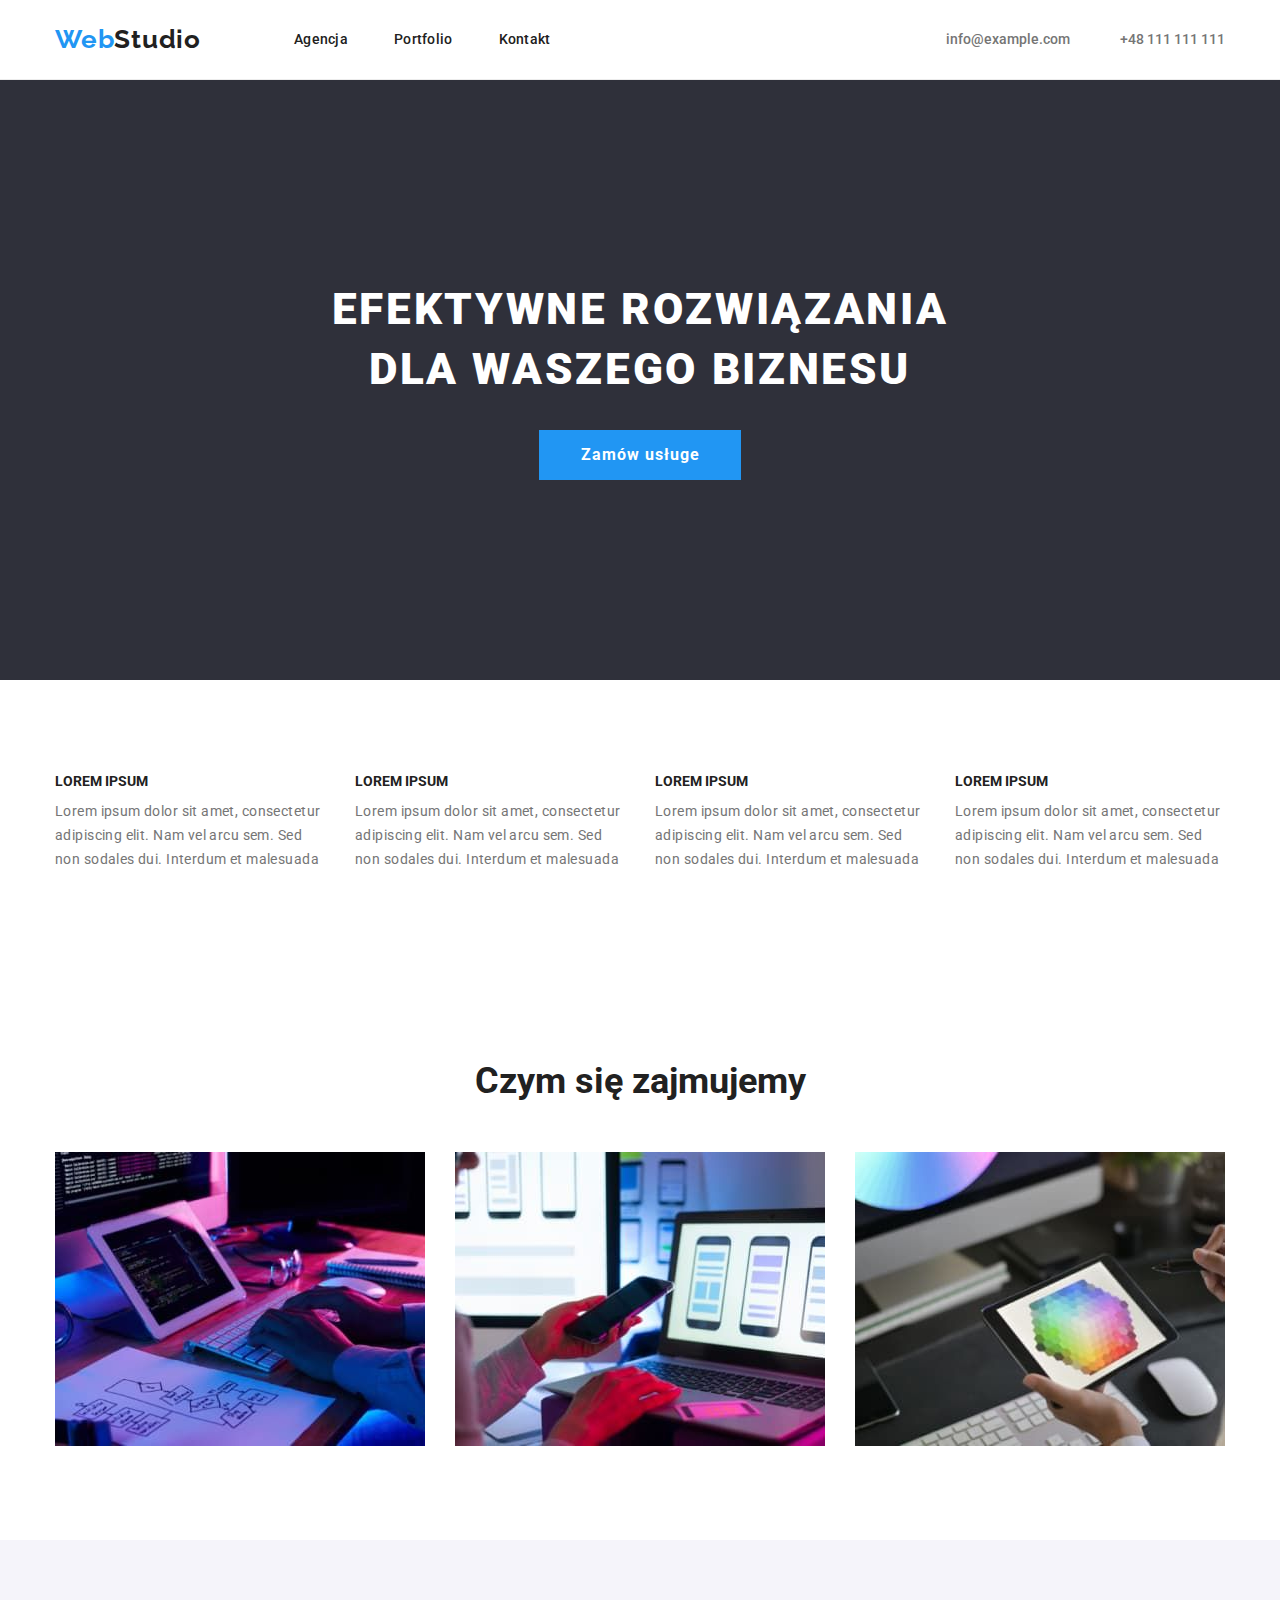
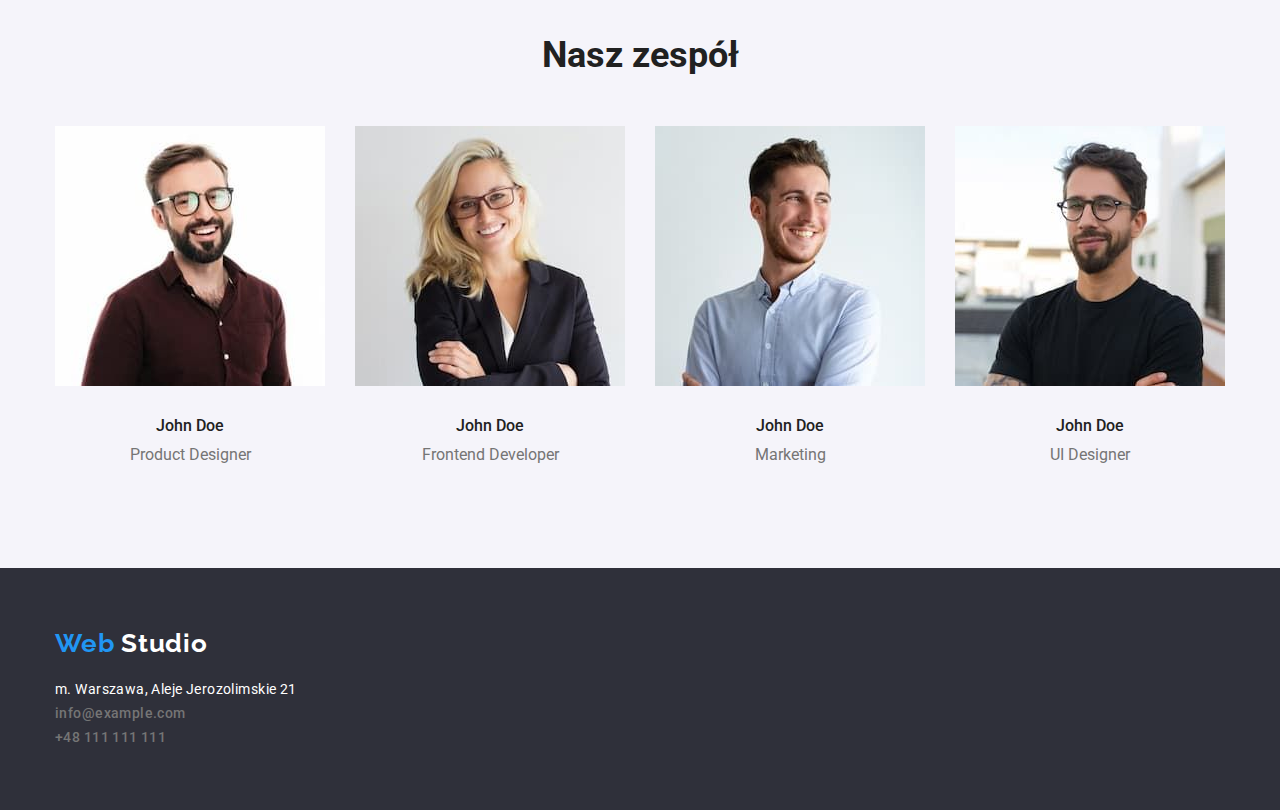
==== index.html @ 1663e6a1 "Base of homework #4" ====
<!DOCTYPE html>
<html lang="pl">
  <head>
    <meta charset="UTF-8" />
    <meta http-equiv="X-UA-Compatible" content="IE=edge" />
    <meta name="viewport" content="width=device-width, initial-scale=1.0" />
    <title>Studio</title>
    <link rel="preconnect" href="https://fonts.googleapis.com" />
    <link rel="preconnect" href="https://fonts.gstatic.com" crossorigin />
    <link
      href="https://fonts.googleapis.com/css2?family=Raleway:wght@700&family=Roboto:wght@400;500;700;900&display=swap"
      rel="stylesheet"
    />
    <link
      rel="stylesheet"
      href="https://cdnjs.cloudflare.com/ajax/libs/modern-normalize/1.1.0/modern-normalize.min.css"
    />
    <link rel="stylesheet" href="./css/styles.css" />
  </head>
  <body>
    <header>
      <div class="container">
      <div class="menu-nav">
        <nav>
        <a href="./index.html" class="logo"
          >Web<span class="logo-1">Studio</span></a
        >
          <div>
            <ul class="header-link hl1">
              <li>
                <a href="./index.html" class="menu-nav-link">Agencja</a>
              </li>
              <li>
                <a href="./portfolio.html" class="menu-nav-link">Portfolio</a>
              </li>
              <li><a href="/" class="menu-nav-link">Kontakt</a></li>
            </ul>
          </div>
        </nav>
        <ul class="header-link hl2">
          <li>
            <a href="info@example.com" class="link">info@example.com</a>
          </li>
          <li>
            <a href="tel:+48111111111" class="link">+48 111 111 111</a>
          </li>
        </ul>
      </div>
    </header>
    <section class="section-1 section">
      <div class="container">
        <div class="h1-button">
          <h1 class="h1">EFEKTYWNE ROZWIĄZANIA DLA WASZEGO BIZNESU</h1>
         <button class="button">Zamów usługe</button>
         </div>
      </div>
    </section>
    <main>
      <h2 class="hide">Przyjemnego dnia życzę</h2>
      <section class="section-2 section">
        <div class="container">
          <ul class="ul-display-1">
            <li class="li-display">
              <h3 class="h3">LOREM IPSUM</h3>
              <p class="lorem">
                Lorem ipsum dolor sit amet, consectetur adipiscing elit. Nam vel
                arcu sem. Sed non sodales dui. Interdum et malesuada
              </p>
            </li>
            <li class="li-display">
              <h3 class="h3">LOREM IPSUM</h3>
              <p class="lorem">
                Lorem ipsum dolor sit amet, consectetur adipiscing elit. Nam vel
                arcu sem. Sed non sodales dui. Interdum et malesuada
              </p>
            </li>
            <li class="li-display">
              <h3 class="h3">LOREM IPSUM</h3>
              <p class="lorem">
                Lorem ipsum dolor sit amet, consectetur adipiscing elit. Nam vel
                arcu sem. Sed non sodales dui. Interdum et malesuada
              </p>
            </li>
            <li class="li-display">
              <h3 class="h3">LOREM IPSUM</h3>
              <p class="lorem">
                Lorem ipsum dolor sit amet, consectetur adipiscing elit. Nam vel
                arcu sem. Sed non sodales dui. Interdum et malesuada
              </p>
            </li>
          </ul>
        </div>
      </section>
      <section class="section">
        <div class="container">
          <div>
            <h2 class="h2-font">Czym się zajmujemy</h2>
            <ul class="ul-display-2">
              <li>
                <img
                  class="foto"
                  src="./images/box1.jpg"
                  alt="Tworzenie strony internetowej"
                  width="370"
                  height="294"
                />
              </li>
              <li>
                <img
                  class="foto"
                  src="./images/box2.jpg"
                  alt="Dostosowywanie strony dla użytkowników mobilnych"
                  width="370"
                  height="294"
                />
              </li>
              <li>
                <img
                  class="foto"
                  src="./images/box3.jpg"
                  alt="Tabela kodów kolorów html"
                  width="370"
                  height="294"
                />
              </li>
            </ul>
          </div>
        </div>
      </section>
      <section class="section-4 section">
        <div class="container">
          <div>
            <h2 class="h2-font">Nasz zespół</h2>
            <div class="we-container">
              <ul class="ul-display-2">
                <li>
                  <img
                    class="foto"
                    src="./images/teamcard1.jpg"
                    alt="John Doe Product Designer"
                    width="270"
                    height="260"
                  />
                  <h3 class="we">John Doe</h3>
                  <p class="we-work">Product Designer</p>
                </li>
                <li>
                  <img
                    class="foto"
                    src="./images/teamcard2.jpg"
                    alt="John Doe Frontend Developer"
                    width="270"
                    height="260"
                  />
                  <h3 class="we">John Doe</h3>
                  <p class="we-work">Frontend Developer</p>
                </li>
                <li>
                  <img
                    class="foto"
                    src="./images/teamcard3.jpg"
                    alt="John Doe Marketing"
                    width="270"
                    height="260"
                  />
                  <h3 class="we">John Doe</h3>
                  <p class="we-work">Marketing</p>
                </li>
                <li>
                  <img
                    class="foto"
                    src="./images/teamcard4.jpg"
                    alt="John Doe UI Designer"
                    width="270"
                    height="260"
                  />
                  <h3 class="we">John Doe</h3>
                  <p class="we-work">UI Designer</p>
                </li>
              </ul>
            </div>
          </div>
        </div>
      </section>
    </main>
    <footer>
      <div class="footer">
        <div class="container">
          <div>
            <div class="footer-logo">
              <a href="./index.html" class="logo"
                >Web<span class="logo-2"> Studio</span></a
              >
            </div>
            <div>
              <address class="address">
                m. Warszawa, Aleje Jerozolimskie 21<br />
                <ul>
                  <li>
                    <a href="info@example.com" class="link">info@example.com</a>
                  </li>
                  <li>
                    <a href="tel:+48111111111" class="link">+48 111 111 111</a>
                  </li>
                </ul>
              </address>
            </div>
          </div>
        </div>
      </div>
    </footer>
  </body>
</html>
---- css/styles.css ----
:root {
  --main-color: #212121;
  --accent-color: #2196f3;
  --less-i-tex: #757575;
  --background: #ffffff;
  --portfolio-button: #f5f4fa;
}

* {
  margin: 0;
  padding: 0;
}

body {
  font-family: "Roboto", sans-serif;
  color: var(--main-color);
  background: var(--background);
}

.container {
  box-sizing: border-box;
  max-width: 1200px;
  padding: 0 15px;
  display: flex;
  width: 100%;
  margin: 0 auto;
}

.section {
  padding-top: 94px;
  padding-bottom: 94px;
}

header {
  padding-top: 24px;
  padding-bottom: 25px;
  border-bottom: 1px solid #ececec;
}

.menu-nav {
  width: 100%;
  display: flex;
  justify-content: space-between;
  align-items: center;
}

nav {
  display: flex;
  align-items: center;
}

.header-link {
  display: flex;
  align-items: center;
  padding: 0;
  flex-grow: 0;
}

.hl1 {
  gap: 46px;
  flex-grow: 3;
  justify-content: flex-start;
}

.hl2 {
  gap: 50px;
  flex-grow: 0;
  justify-content: flex-end;
}
.menu-nav-link {
  text-decoration: none;
  color: var(--main-color);
  font-size: 14px;
  line-height: 1.17;
  font-weight: 500;
  letter-spacing: 0.02em;
}

.menu-nav-link:hover,
.menu-nav-link:focus {
  color: var(--accent-color);
}

ul {
  list-style-type: none;
}

.section-1 {
  background: #2f303a;
  padding: 200px 0;
}

.h1-button {
  width: 100%;
  display: flex;
  justify-content: center;
  align-items: center;
  flex-direction: column;
  text-align: center;
}
.h1 {
  font-weight: 900;
  font-size: 44px;
  line-height: 1.36;
  letter-spacing: 0.06em;
  font-family: inherit;
  text-transform: uppercase;
  color: var(--background);
  margin: 0;
  padding-bottom: 30px;
  max-width: 696px;
}

.button {
  background: var(--accent-color);
  color: var(--background);
  font-family: "Roboto", sans-serif;
  font-weight: 700;
  font-size: 16px;
  line-height: 1.86;
  cursor: pointer;
  letter-spacing: 0.06em;
  border: 0;
  padding: 10px 41px 10px 42px;
}

.button:hover,
.button:focus {
  color: var(--accent-color);
}

.link {
  color: var(--less-i-tex);
  text-decoration: none;
  font-size: 14px;
  line-height: 1.17;
  font-weight: 500;
}

.link:hover,
.link:focus {
  color: var(--accent-color);
}

.link:visited {
  color: var(--less-i-tex);
}

.hide {
  display: none;
}

.section-2 {
  display: flex;
  flex-direction: row;
  justify-content: space-evenly;
}

.ul-display-1 {
  display: flex;
  gap: 30px;
  padding: 0;
}

.li-display {
  flex-basis: calc((100% - 20px) / 4);
  padding: 0;
}

.ul-display-2 {
  display: flex;
  align-items: flex-start;
  justify-content: space-between;
  gap: 30px;
  padding-left: 0;
}

.foto {
  display: block;
}

.h3 {
  font-weight: 700;
  font-size: 14px;
  line-height: 1.14;
  text-transform: uppercase;
  color: var(--main-color);
  padding-bottom: 10px;
}

.lorem {
  font-size: 14px;
  line-height: 1.71;
  color: var(--less-i-tex);
  letter-spacing: 0.03em;
}

.h2-font {
  font-size: 36px;
  line-height: 1.17;
  font-weight: 700;
  color: var(--main-color);
  padding-bottom: 50px;
  display: flex;
  justify-content: center;
}

.section-4 {
  background: #f5f4fa;
}

.we-container {
  display: flex;
  justify-content: space-between;
  align-items: center;
}

.we {
  font-weight: 500;
  font-size: 16px;
  line-height: 1.19;
  color: var(--main-color);
  display: flex;
  justify-content: center;
  padding-top: 30px;
}

.we-work {
  font-size: 16px;
  line-height: 1.19;
  color: var(--less-i-tex);
  display: flex;
  justify-content: center;
  padding-top: 10px;
  padding-bottom: 10px;
}

.footer {
  background-color: #2f303a;
  padding-top: 60px;
  padding-bottom: 60px;
}

.logo {
  font-family: "Raleway";
  font-weight: 700;
  font-size: 26px;
  line-height: 1.17;
  text-decoration: none;
  color: var(--accent-color);
  letter-spacing: 0.03em;
  margin-right: 93px;
}

.logo-1 {
  color: var(--main-color);
}

.logo-2 {
  color: #ffffff;
}

.logo:visited {
  color: var(--accent-color);
}

.footer-logo {
  padding-bottom: 20px;
}

.address {
  font-size: 14px;
  line-height: 1.71;
  font-style: normal;
  color: #ffffff;
  letter-spacing: 0.03em;
}

.address > ul {
  padding: 0;
  margin: 9 0 0 0;
}

.ul-button {
  display: flex;
  align-content: center;
  justify-content: center;
  gap: 8px;
  width: 100%;
  padding-top: 94px;
  margin: 0;
}

.portfolio-button {
  color: var(--main-color);
  background: var(--portfolio-button);
  border-radius: 4px;
  border-color: var(--portfolio-button);
  cursor: pointer;
  font-weight: 500;
  line-height: 1.62;
  text-align: center;
  letter-spacing: 0.03em;
  padding: 6px 22px;
}

.portfolio-button:hover,
.portfolio-button:focus {
  background: var(--accent-color);
  color: #ffffff;
}

.ul-main-portfolio {
  display: flex;
  flex-wrap: wrap;
  gap: 30px;
  padding: 0;
  margin: 0;
}

.border-main-portfolio {
  background: var(--background);
  border: 1px solid #eeeeee;
  border-top: 0;
  padding: 20px 24px 20px 24px;
}

.li-main-portfolio {
  flex-basis: calc((100% - 60px) / 3);
}

.li-main-portfolio > img {
  display: block;
}

.portfolio-h3 {
  font-weight: 700;
  font-size: 18px;
  line-height: 2;
  color: var(--main-color);
  letter-spacing: 0.06em;
  margin: 0;
}

.portfolio-p {
  font-size: 16px;
  line-height: 1.86;
  color: var(--less-i-tex);
  letter-spacing: 0.03em;
  margin: 0;
}
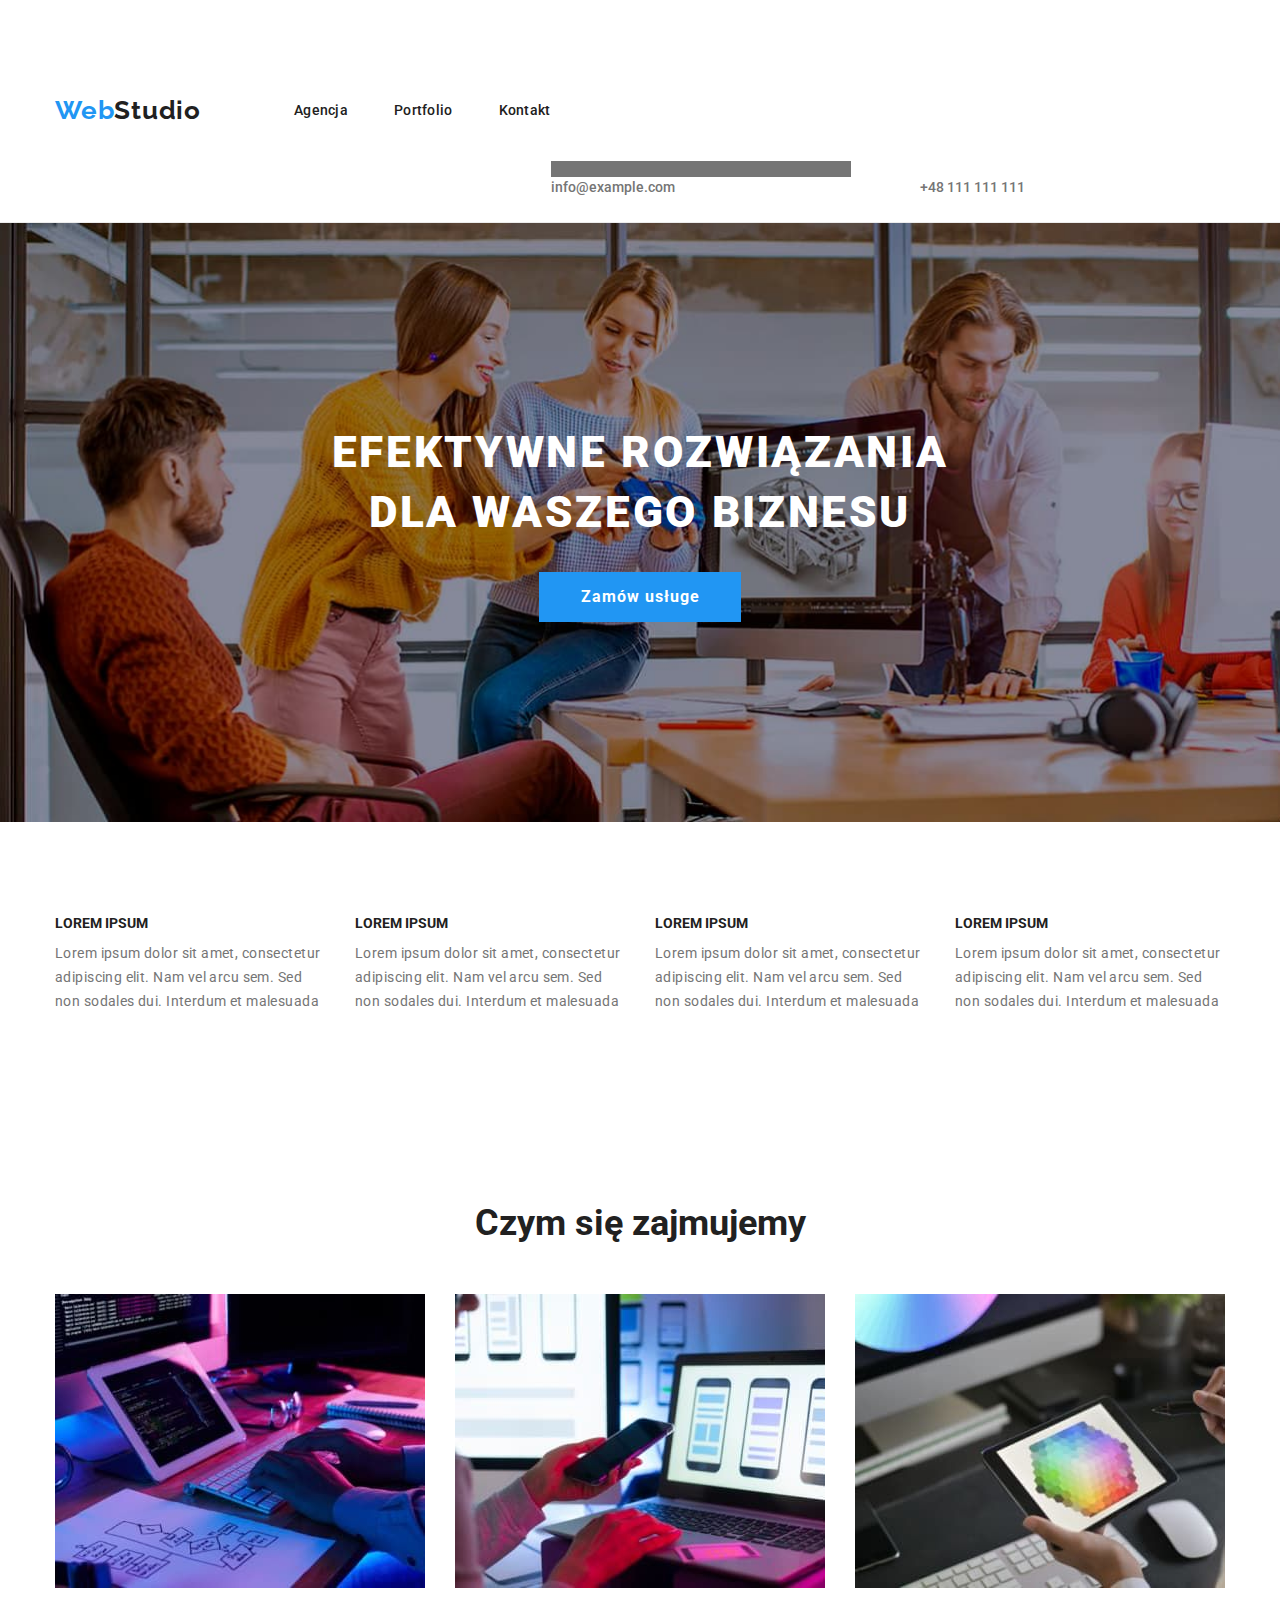
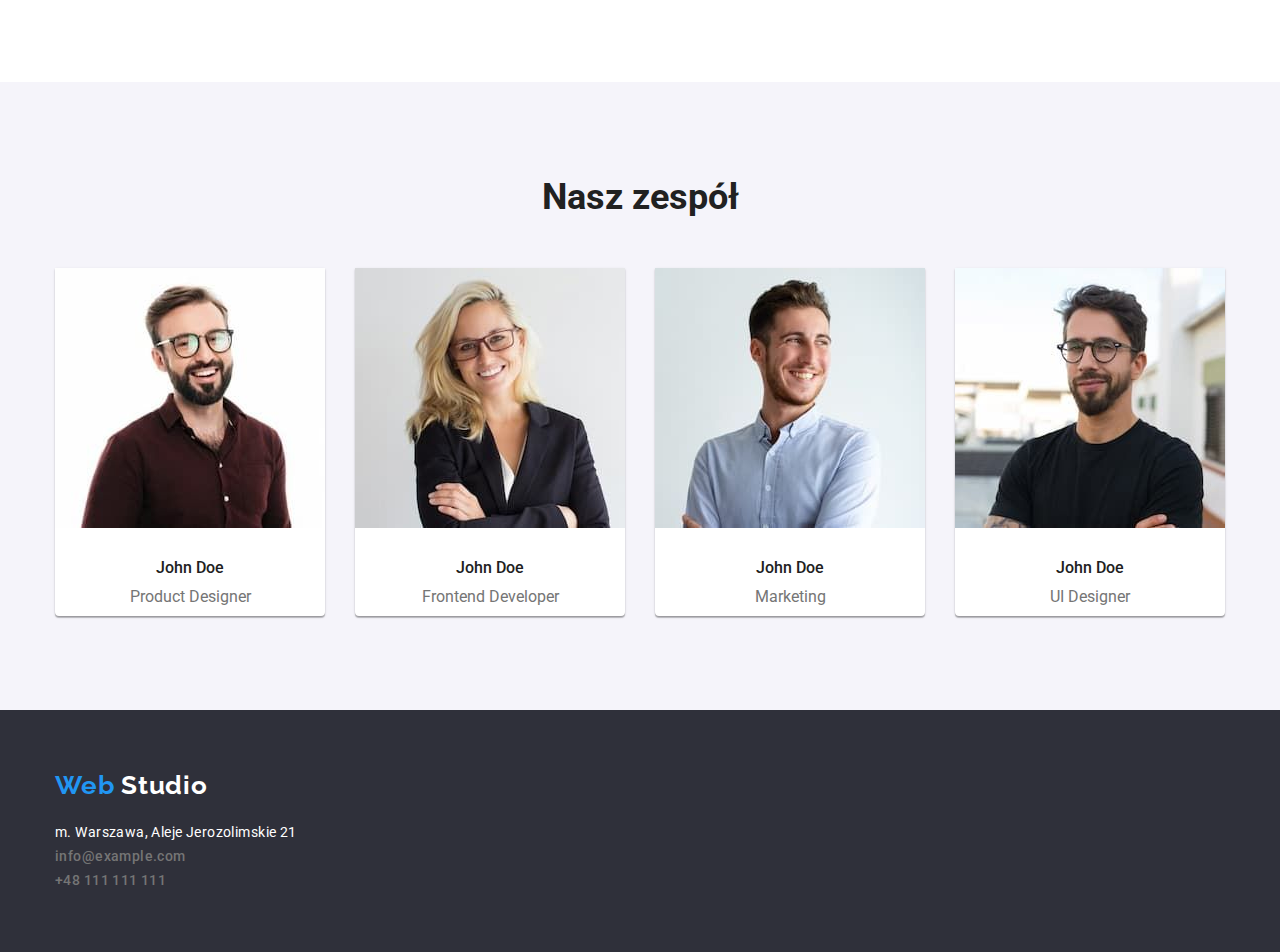
==== commit a1646c97: "First attempt do homework #4" ====
--- a/index.html
+++ b/index.html
@@ -39,10 +39,10 @@
         </nav>
         <ul class="header-link hl2">
           <li>
-            <a href="info@example.com" class="link">info@example.com</a>
+            <a href="info@example.com" class="link envelope">info@example.com</a>
           </li>
           <li>
-            <a href="tel:+48111111111" class="link">+48 111 111 111</a>
+            <a href="tel:+48111111111" class="link phone">+48 111 111 111</a>
           </li>
         </ul>
       </div>
@@ -133,7 +133,7 @@
             <h2 class="h2-font">Nasz zespół</h2>
             <div class="we-container">
               <ul class="ul-display-2">
-                <li>
+                <li class="shadow">
                   <img
                     class="foto"
                     src="./images/teamcard1.jpg"
@@ -144,7 +144,7 @@
                   <h3 class="we">John Doe</h3>
                   <p class="we-work">Product Designer</p>
                 </li>
-                <li>
+                <li class="shadow">
                   <img
                     class="foto"
                     src="./images/teamcard2.jpg"
@@ -155,7 +155,7 @@
                   <h3 class="we">John Doe</h3>
                   <p class="we-work">Frontend Developer</p>
                 </li>
-                <li>
+                              <li class="shadow">
                   <img
                     class="foto"
                     src="./images/teamcard3.jpg"
@@ -166,7 +166,7 @@
                   <h3 class="we">John Doe</h3>
                   <p class="we-work">Marketing</p>
                 </li>
-                <li>
+                <li class="shadow">
                   <img
                     class="foto"
                     src="./images/teamcard4.jpg"
--- a/css/styles.css
+++ b/css/styles.css
@@ -67,6 +67,20 @@
   flex-grow: 0;
   justify-content: flex-end;
 }
+.envelope::before {
+  content: url(../icons.svg.svg);
+  height: 16px;
+  width: 10px;
+  background: var(--less-i-tex);
+}
+
+.phone::before {
+  content: url(../icons.svg.svg);
+  height: 16px;
+  width: 10px;
+  background: var(--background);
+}
+
 .menu-nav-link {
   text-decoration: none;
   color: var(--main-color);
@@ -86,8 +100,10 @@
 }
 
 .section-1 {
-  background: #2f303a;
   padding: 200px 0;
+  background-color: #2f303a;
+  background-image: url(../images/ImgHeader.jpg);
+  background-size: cover;
 }
 
 .h1-button {
@@ -175,6 +191,13 @@
   padding-left: 0;
 }
 
+.shadow {
+  box-shadow: 0px 1px 3px rgba(0, 0, 0, 0.12), 0px 1px 1px rgba(0, 0, 0, 0.14),
+    0px 2px 1px rgba(0, 0, 0, 0.2);
+  border-radius: 0px 0px 4px 4px;
+  background: var(--background);
+}
+
 .foto {
   display: block;
 }
@@ -308,6 +331,8 @@
 .portfolio-button:focus {
   background: var(--accent-color);
   color: #ffffff;
+  box-shadow: 0px 1px 3px rgba(0, 0, 0, 0.12), 0px 1px 1px rgba(0, 0, 0, 0.14),
+    0px 2px 1px rgba(0, 0, 0, 0.2);
 }
 
 .ul-main-portfolio {
@@ -333,6 +358,11 @@
   display: block;
 }
 
+.li-main-portfolio:hover {
+    box-shadow: 0px 1px 3px rgba(0, 0, 0, 0.12), 0px 1px 1px rgba(0, 0, 0, 0.14),
+    0px 2px 1px rgba(0, 0, 0, 0.2);
+  }
+}
 .portfolio-h3 {
   font-weight: 700;
   font-size: 18px;
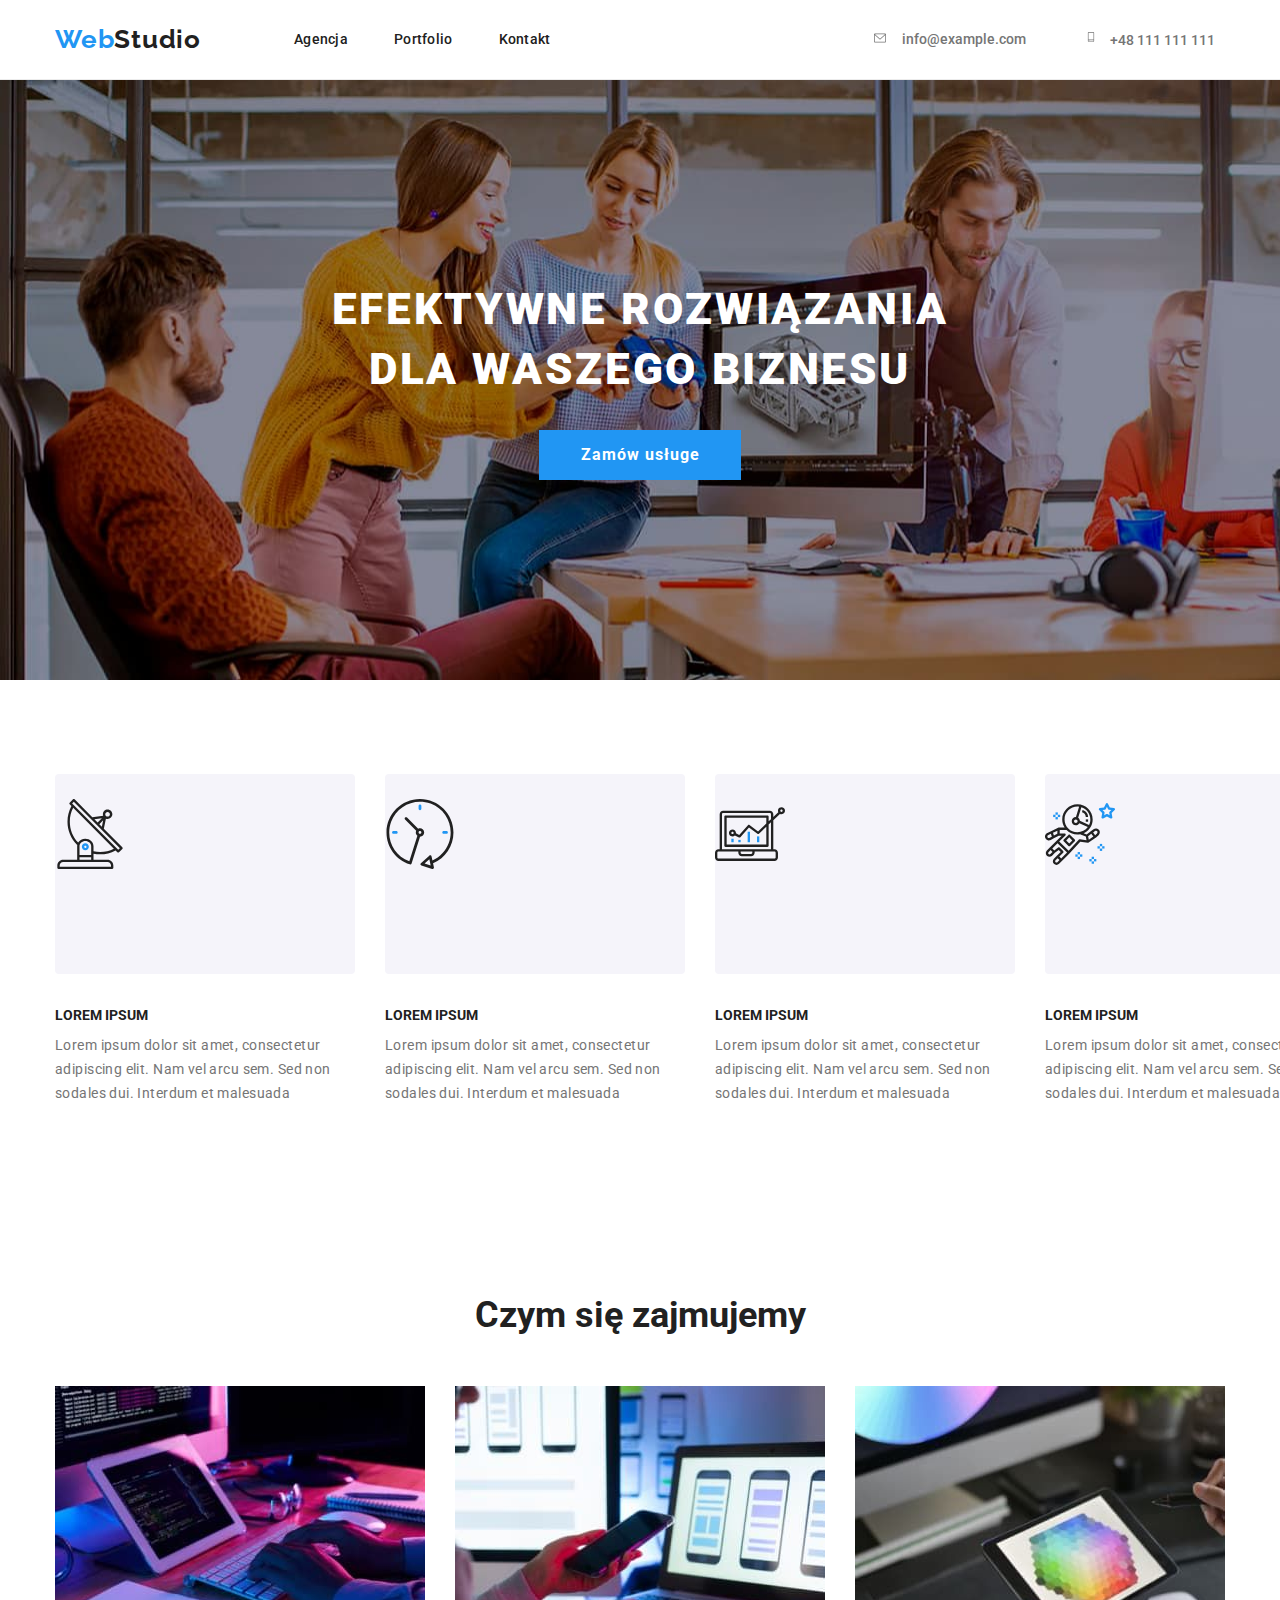
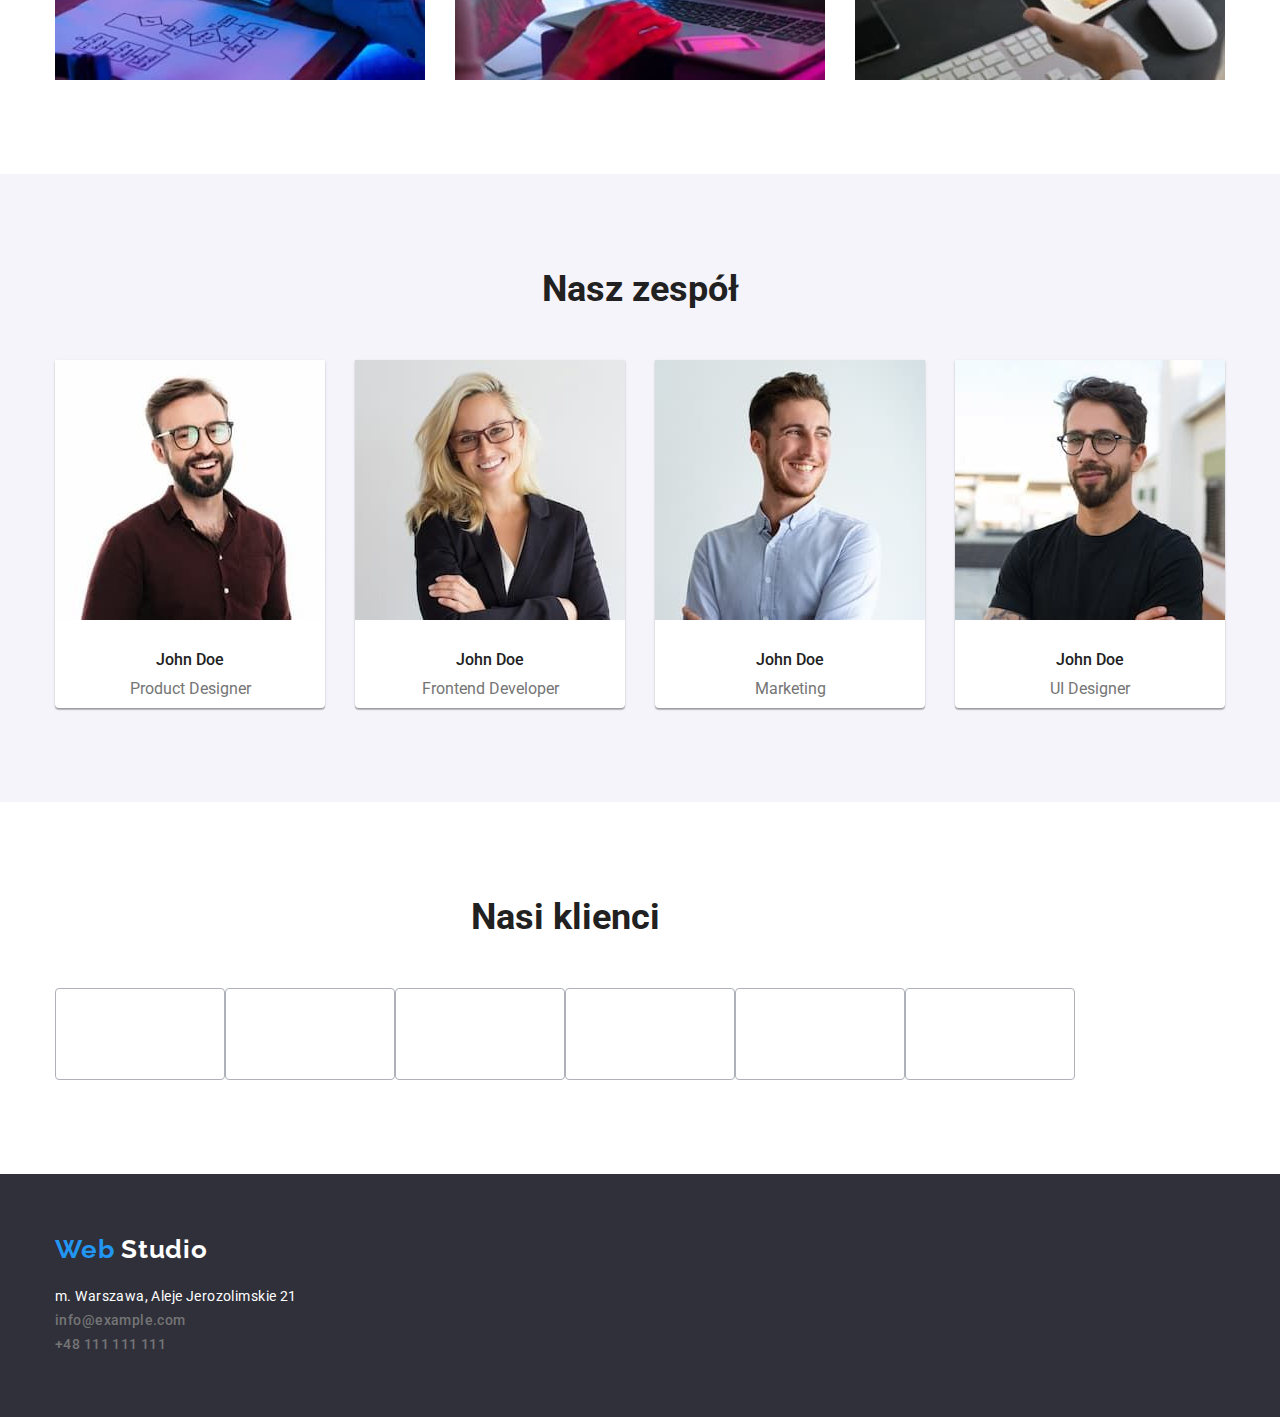
==== commit c82e3b21: "like a child in the fog" ====
--- a/index.html
+++ b/index.html
@@ -39,10 +39,16 @@
         </nav>
         <ul class="header-link hl2">
           <li>
+            <svg class="envelope" width="16px" height="12px">
+              <use xlink:href="./icons.svg.svg#icon-envelope-1"></use>
+            </svg>
             <a href="info@example.com" class="link envelope">info@example.com</a>
           </li>
           <li>
-            <a href="tel:+48111111111" class="link phone">+48 111 111 111</a>
+            <svg width="10px" height="16px" class="smartphone">
+              <use xlink:href="./icons.svg.svg#icon-smartphone"></use>
+            </svg>
+            <a href="tel:+48111111111" class="link smartphone">+48 111 111 111</a>
           </li>
         </ul>
       </div>
@@ -61,27 +67,39 @@
         <div class="container">
           <ul class="ul-display-1">
             <li class="li-display">
-              <h3 class="h3">LOREM IPSUM</h3>
-              <p class="lorem">
-                Lorem ipsum dolor sit amet, consectetur adipiscing elit. Nam vel
-                arcu sem. Sed non sodales dui. Interdum et malesuada
-              </p>
-            </li>
-            <li class="li-display">
-              <h3 class="h3">LOREM IPSUM</h3>
-              <p class="lorem">
-                Lorem ipsum dolor sit amet, consectetur adipiscing elit. Nam vel
-                arcu sem. Sed non sodales dui. Interdum et malesuada
-              </p>
-            </li>
-            <li class="li-display">
-              <h3 class="h3">LOREM IPSUM</h3>
-              <p class="lorem">
-                Lorem ipsum dolor sit amet, consectetur adipiscing elit. Nam vel
-                arcu sem. Sed non sodales dui. Interdum et malesuada
-              </p>
-            </li>
-            <li class="li-display">
+              <svg>
+              <use xlink:href="./icons.svg.svg#icon-antenna-1" class="li-display-svg" width="70px" height="70px"></use>
+            </svg>
+              <h3 class="h3">LOREM IPSUM</h3>
+              <p class="lorem">
+                Lorem ipsum dolor sit amet, consectetur adipiscing elit. Nam vel
+                arcu sem. Sed non sodales dui. Interdum et malesuada
+              </p>
+            </li>
+            <li class="li-display">
+               <svg>
+              <use xlink:href="./icons.svg.svg#icon-clock-1" class="li-display-svg" width="70px" height="70px"></use>
+            </svg>
+              <h3 class="h3">LOREM IPSUM</h3>
+              <p class="lorem">
+                Lorem ipsum dolor sit amet, consectetur adipiscing elit. Nam vel
+                arcu sem. Sed non sodales dui. Interdum et malesuada
+              </p>
+            </li>
+            <li class="li-display">
+               <svg>
+              <use xlink:href="./icons.svg.svg#icon-diagram-1" class="li-display-svg" width="70px" height="70px"></use>
+            </svg>
+              <h3 class="h3">LOREM IPSUM</h3>
+              <p class="lorem">
+                Lorem ipsum dolor sit amet, consectetur adipiscing elit. Nam vel
+                arcu sem. Sed non sodales dui. Interdum et malesuada
+              </p>
+            </li>
+            <li class="li-display">
+               <svg>
+              <use xlink:href="./icons.svg.svg#icon-astronaut-1" class="li-display-svg" width="70px" height="70px"></use>
+            </svg>
               <h3 class="h3">LOREM IPSUM</h3>
               <p class="lorem">
                 Lorem ipsum dolor sit amet, consectetur adipiscing elit. Nam vel
@@ -179,6 +197,55 @@
                 </li>
               </ul>
             </div>
+          </div>
+        </div>
+      </section>
+      <section class="section">
+        <div class="container">
+          <div>
+            <h2 class="h2-font">Nasi klienci</h2>
+            <ul class="our-clients">
+              <li>
+                <div class="frame">
+                <svg width="41px" height="46.7px">
+                  <use xlink:href="./icons.svg#icon-group"></use>
+                </svg>
+                </div>
+              </li>
+              <li>
+                <div class="frame">
+              <svg width="40px" height="52px">
+              <use xlink:href="./icons.svg#icon-group-1"></use>
+            </svg></div>
+              </li>
+              <li>
+                <div class="frame">
+              <svg width="41px" height="46.7px">
+              <use xlink:href="./icons.svg#icon-group-2"></use>
+            </svg>
+                </div>
+              </li>
+               <li>
+                <div class="frame">
+                <svg width="41px" height="46.7px'>
+              <use xlink:href="./icons.svg#icon-group-3"></use>
+            </svg>
+                </div>
+              </li>
+              <li>
+                <div class="frame">
+              <svg width="41px" height="46.7px">
+              <use xlink:href="./icons.svg#icon-group-4"></use>
+            </svg>
+                </div>
+              </li>
+              <li>
+                <div class="frame">
+              <svg width="41px" height="46.7px>
+              <use xlink:href="./icons.svg#icon-group-5"></use>
+            </svg></div>
+              </li>
+            </ul>
           </div>
         </div>
       </section>
--- a/css/styles.css
+++ b/css/styles.css
@@ -4,6 +4,7 @@
   --less-i-tex: #757575;
   --background: #ffffff;
   --portfolio-button: #f5f4fa;
+  --our-clients:#AFB1B8;
 }
 
 * {
@@ -67,18 +68,15 @@
   flex-grow: 0;
   justify-content: flex-end;
 }
-.envelope::before {
-  content: url(../icons.svg.svg);
-  height: 16px;
-  width: 10px;
-  background: var(--less-i-tex);
-}
-
-.phone::before {
-  content: url(../icons.svg.svg);
-  height: 16px;
-  width: 10px;
-  background: var(--background);
+
+.envelope,
+.smartphone {
+  margin-right: 10px;
+  fill: #757575;
+}
+.envelope:hover,
+.smartphone:hover {
+  fill: var(--accent-color);
 }
 
 .menu-nav-link {
@@ -101,9 +99,10 @@
 
 .section-1 {
   padding: 200px 0;
-  background-color: #2f303a;
+  background-color: linear-gradient (rgba(47, 48, 58, 0.4));
   background-image: url(../images/ImgHeader.jpg);
-  background-size: cover;
+  max-width: 1600px;
+  margin: auto;
 }
 
 .h1-button {
@@ -176,11 +175,25 @@
   display: flex;
   gap: 30px;
   padding: 0;
+  margin: 0;
 }
 
 .li-display {
   flex-basis: calc((100% - 20px) / 4);
   padding: 0;
+}
+
+.li-display > svg {
+  padding-top: 25px;
+  padding-bottom: 25px;
+  background-color: var(--portfolio-button);
+border-radius: 4px;
+}
+
+
+.li-display-svg {
+  width: 70px;
+ height: 70px;
 }
 
 .ul-display-2 {
@@ -189,7 +202,7 @@
   justify-content: space-between;
   gap: 30px;
   padding-left: 0;
-}
+ }
 
 .shadow {
   box-shadow: 0px 1px 3px rgba(0, 0, 0, 0.12), 0px 1px 1px rgba(0, 0, 0, 0.14),
@@ -209,6 +222,7 @@
   text-transform: uppercase;
   color: var(--main-color);
   padding-bottom: 10px;
+  padding-top: 30px;
 }
 
 .lorem {
@@ -256,6 +270,27 @@
   justify-content: center;
   padding-top: 10px;
   padding-bottom: 10px;
+}
+
+.our-clients {
+  display: flex;
+  align-items: flex-start;
+  justify-content: space-between;
+}
+
+.our-clients > svg {
+  fill:var(--our-clients);
+}
+
+.our-clients > svg:hover {
+  fill: var(--accent-color);
+}
+
+.frame {
+width: 170px;
+height: 92px;
+border: 1px solid var(--our-clients);
+border-radius: 4px;
 }
 
 .footer {
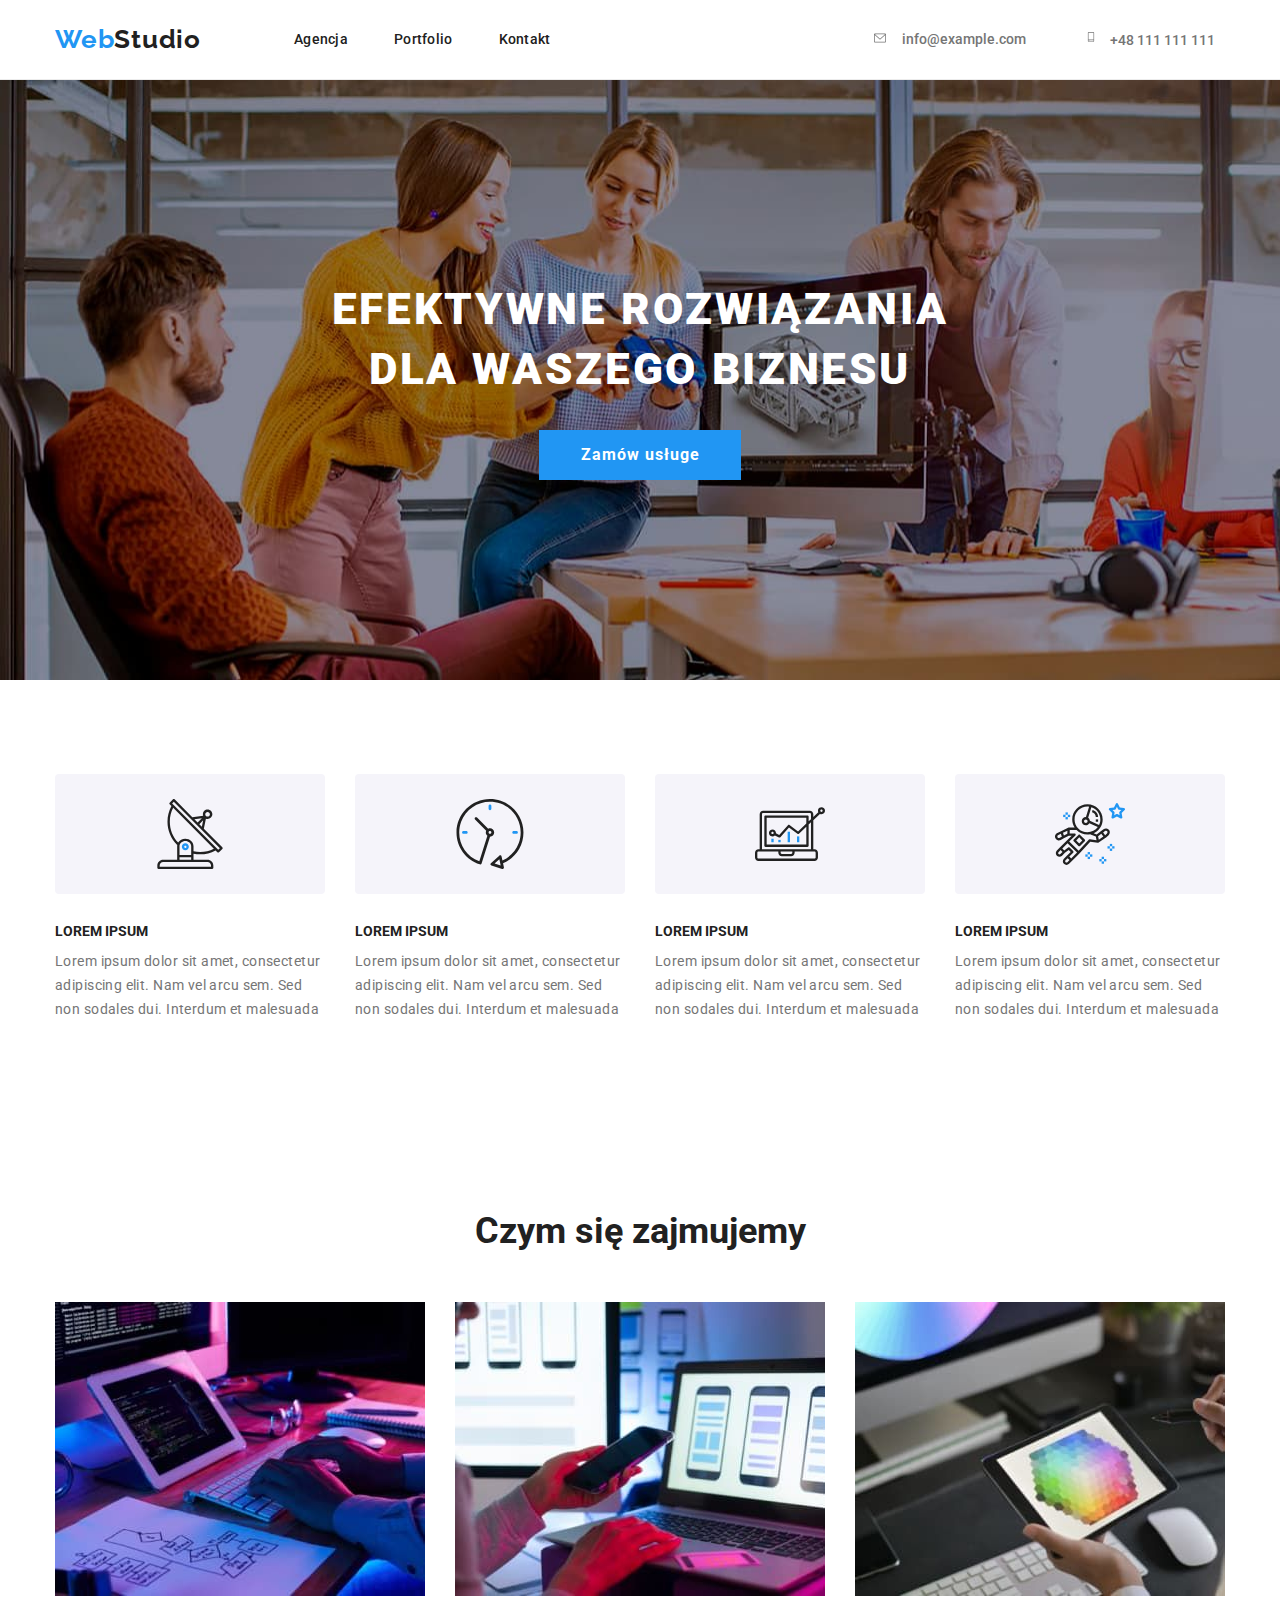
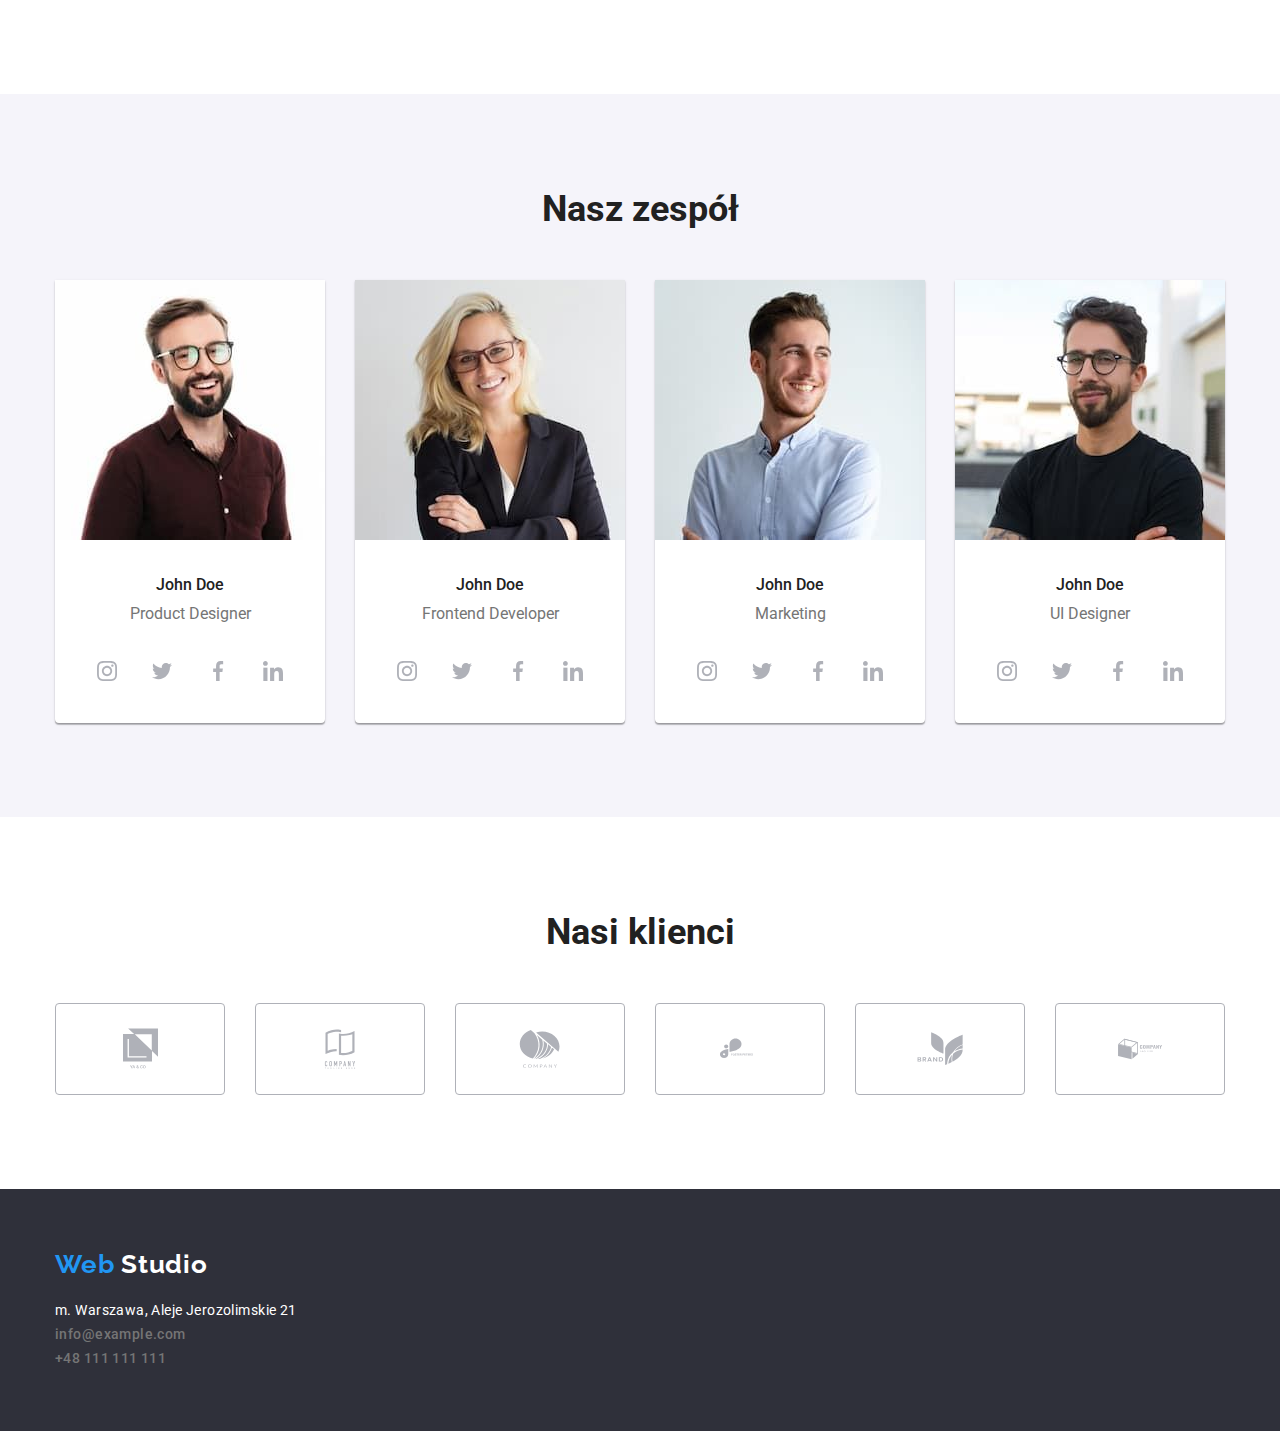
==== commit d5706208: "Before computer shut down" ====
--- a/index.html
+++ b/index.html
@@ -40,13 +40,13 @@
         <ul class="header-link hl2">
           <li>
             <svg class="envelope" width="16px" height="12px">
-              <use xlink:href="./icons.svg.svg#icon-envelope-1"></use>
+              <use xlink:href="./images/icons.svg#icon-envelope-1"></use>
             </svg>
             <a href="info@example.com" class="link envelope">info@example.com</a>
           </li>
           <li>
             <svg width="10px" height="16px" class="smartphone">
-              <use xlink:href="./icons.svg.svg#icon-smartphone"></use>
+              <use xlink:href="./images/icons.svg#icon-smartphone"></use>
             </svg>
             <a href="tel:+48111111111" class="link smartphone">+48 111 111 111</a>
           </li>
@@ -67,9 +67,11 @@
         <div class="container">
           <ul class="ul-display-1">
             <li class="li-display">
-              <svg>
-              <use xlink:href="./icons.svg.svg#icon-antenna-1" class="li-display-svg" width="70px" height="70px"></use>
-            </svg>
+              <div class="lorem-svg">
+              <svg width="70px" height="70px">
+                <use xlink:href="./images/icons.svg#icon-antenna-1"></use>
+              </svg>
+            </div>
               <h3 class="h3">LOREM IPSUM</h3>
               <p class="lorem">
                 Lorem ipsum dolor sit amet, consectetur adipiscing elit. Nam vel
@@ -77,9 +79,11 @@
               </p>
             </li>
             <li class="li-display">
-               <svg>
-              <use xlink:href="./icons.svg.svg#icon-clock-1" class="li-display-svg" width="70px" height="70px"></use>
-            </svg>
+               <div class="lorem-svg">
+              <svg width="70px" height="70px">
+              <use xlink:href="./images/icons.svg#icon-clock-1"></use>
+            </svg>
+               </div>
               <h3 class="h3">LOREM IPSUM</h3>
               <p class="lorem">
                 Lorem ipsum dolor sit amet, consectetur adipiscing elit. Nam vel
@@ -87,9 +91,11 @@
               </p>
             </li>
             <li class="li-display">
-               <svg>
-              <use xlink:href="./icons.svg.svg#icon-diagram-1" class="li-display-svg" width="70px" height="70px"></use>
-            </svg>
+                <div class="lorem-svg">
+              <svg width="70px" height="70px">
+              <use xlink:href="./images/icons.svg#icon-diagram-1"></use>
+            </svg>
+                </div>
               <h3 class="h3">LOREM IPSUM</h3>
               <p class="lorem">
                 Lorem ipsum dolor sit amet, consectetur adipiscing elit. Nam vel
@@ -97,9 +103,11 @@
               </p>
             </li>
             <li class="li-display">
-               <svg>
-              <use xlink:href="./icons.svg.svg#icon-astronaut-1" class="li-display-svg" width="70px" height="70px"></use>
-            </svg>
+                <div class="lorem-svg">
+              <svg width="70px" height="70px">
+              <use xlink:href="./images/icons.svg#icon-astronaut-1"></use>
+            </svg>
+                </div>
               <h3 class="h3">LOREM IPSUM</h3>
               <p class="lorem">
                 Lorem ipsum dolor sit amet, consectetur adipiscing elit. Nam vel
@@ -161,6 +169,24 @@
                   />
                   <h3 class="we">John Doe</h3>
                   <p class="we-work">Product Designer</p>
+                  <div class="we-svg">
+                    <div class="svg-circle">
+                  <svg width="20px" height="20px">
+                <use xlink:href="./images/icons.svg#icon-instagram-2"></use>
+              </svg></div>
+               <div class="svg-circle">
+                  <svg width="20px" height="20px">
+                <use xlink:href="./images/icons.svg#icon-twitter-1"></use>
+              </svg></div>
+               <div class="svg-circle">
+                  <svg width="20px" height="20px">
+                <use xlink:href="./images/icons.svg#icon-facebook-1"></use>
+              </svg></div>
+               <div class="svg-circle">
+                  <svg width="20px" height="20px">
+                <use xlink:href="./images/icons.svg#icon-linkedin-1"></use>
+              </svg></div>
+                  </div>
                 </li>
                 <li class="shadow">
                   <img
@@ -172,6 +198,24 @@
                   />
                   <h3 class="we">John Doe</h3>
                   <p class="we-work">Frontend Developer</p>
+                  <div class="we-svg">
+                    <div class="svg-circle">
+                  <svg width="20px" height="20px">
+                <use xlink:href="./images/icons.svg#icon-instagram-2"></use>
+              </svg></div>
+               <div class="svg-circle">
+                  <svg width="20px" height="20px">
+                <use xlink:href="./images/icons.svg#icon-twitter-1"></use>
+              </svg></div>
+               <div class="svg-circle">
+                  <svg width="20px" height="20px">
+                <use xlink:href="./images/icons.svg#icon-facebook-1"></use>
+              </svg></div>
+               <div class="svg-circle">
+                  <svg width="20px" height="20px">
+                <use xlink:href="./images/icons.svg#icon-linkedin-1"></use>
+              </svg></div>
+                  </div>
                 </li>
                               <li class="shadow">
                   <img
@@ -183,6 +227,24 @@
                   />
                   <h3 class="we">John Doe</h3>
                   <p class="we-work">Marketing</p>
+                  <div class="we-svg">
+                    <div class="svg-circle">
+                  <svg width="20px" height="20px">
+                <use xlink:href="./images/icons.svg#icon-instagram-2"></use>
+              </svg></div>
+               <div class="svg-circle">
+                  <svg width="20px" height="20px">
+                <use xlink:href="./images/icons.svg#icon-twitter-1"></use>
+              </svg></div>
+               <div class="svg-circle">
+                  <svg width="20px" height="20px">
+                <use xlink:href="./images/icons.svg#icon-facebook-1"></use>
+              </svg></div>
+               <div class="svg-circle">
+                  <svg width="20px" height="20px">
+                <use xlink:href="./images/icons.svg#icon-linkedin-1"></use>
+              </svg></div>
+                  </div>
                 </li>
                 <li class="shadow">
                   <img
@@ -194,6 +256,24 @@
                   />
                   <h3 class="we">John Doe</h3>
                   <p class="we-work">UI Designer</p>
+                  <div class="we-svg">
+                    <div class="svg-circle">
+                  <svg width="20px" height="20px">
+                <use xlink:href="./images/icons.svg#icon-instagram-2"></use>
+              </svg></div>
+               <div class="svg-circle">
+                  <svg width="20px" height="20px">
+                <use xlink:href="./images/icons.svg#icon-twitter-1"></use>
+              </svg></div>
+               <div class="svg-circle">
+                  <svg width="20px" height="20px">
+                <use xlink:href="./images/icons.svg#icon-facebook-1"></use>
+              </svg></div>
+               <div class="svg-circle">
+                  <svg width="20px" height="20px">
+                <use xlink:href="./images/icons.svg#icon-linkedin-1"></use>
+              </svg></div>
+                  </div>
                 </li>
               </ul>
             </div>
@@ -204,48 +284,50 @@
         <div class="container">
           <div>
             <h2 class="h2-font">Nasi klienci</h2>
+            <div class="wider">
             <ul class="our-clients">
               <li>
                 <div class="frame">
                 <svg width="41px" height="46.7px">
-                  <use xlink:href="./icons.svg#icon-group"></use>
+                  <use xlink:href="./images/icons.svg#icon-group-5"></use>
                 </svg>
                 </div>
               </li>
               <li>
                 <div class="frame">
               <svg width="40px" height="52px">
-              <use xlink:href="./icons.svg#icon-group-1"></use>
+              <use xlink:href="./images/icons.svg#icon-group-4"></use>
             </svg></div>
               </li>
               <li>
                 <div class="frame">
-              <svg width="41px" height="46.7px">
-              <use xlink:href="./icons.svg#icon-group-2"></use>
-            </svg>
-                </div>
-              </li>
-               <li>
-                <div class="frame">
-                <svg width="41px" height="46.7px'>
-              <use xlink:href="./icons.svg#icon-group-3"></use>
-            </svg>
-                </div>
-              </li>
-              <li>
-                <div class="frame">
-              <svg width="41px" height="46.7px">
-              <use xlink:href="./icons.svg#icon-group-4"></use>
-            </svg>
-                </div>
-              </li>
-              <li>
-                <div class="frame">
-              <svg width="41px" height="46.7px>
-              <use xlink:href="./icons.svg#icon-group-5"></use>
+              <svg width="43.46px" height="41.18px">
+              <use xlink:href="./images/icons.svg#icon-group-3"></use>
+            </svg>
+                </div>
+              </li>
+              <li>
+                <div class="frame">
+                <svg width="84.44px" height="40.62px">
+              <use xlink:href="./images/icons.svg#icon-group-2"></use>
+            </svg>
+                </div>
+              </li>
+            <li>
+                <div class="frame">
+              <svg width="62.54px" height="45.43px">
+              <use xlink:href="./images/icons.svg#icon-group-1"></use>
+            </svg>
+                </div>
+              </li>
+            <li>
+                <div class="frame">
+              <svg width="93.79pxx" height="43.93px">
+              <use xlink:href="./images/icons.svg#icon-group"></use>
             </svg></div>
               </li>
             </ul>
+            </div>
           </div>
         </div>
       </section>
--- a/css/styles.css
+++ b/css/styles.css
@@ -75,7 +75,9 @@
   fill: #757575;
 }
 .envelope:hover,
-.smartphone:hover {
+.smartphone:hover,
+.envelope:focus,
+.smartphone:focus {
   fill: var(--accent-color);
 }
 
@@ -99,7 +101,10 @@
 
 .section-1 {
   padding: 200px 0;
-  background-color: linear-gradient (rgba(47, 48, 58, 0.4));
+  background-image: linear-gradient(
+    to bottom,
+    var(--background),
+    var(--our-clients));
   background-image: url(../images/ImgHeader.jpg);
   max-width: 1600px;
   margin: auto;
@@ -181,21 +186,18 @@
 .li-display {
   flex-basis: calc((100% - 20px) / 4);
   padding: 0;
-}
-
-.li-display > svg {
+ }
+
+.lorem-svg {
   padding-top: 25px;
   padding-bottom: 25px;
   background-color: var(--portfolio-button);
-border-radius: 4px;
-}
-
-
-.li-display-svg {
-  width: 70px;
- height: 70px;
-}
-
+  border-radius: 4px;
+  display: flex;
+  flex-direction: row;
+  justify-content: center;
+  }
+ 
 .ul-display-2 {
   display: flex;
   align-items: flex-start;
@@ -204,16 +206,11 @@
   padding-left: 0;
  }
 
-.shadow {
-  box-shadow: 0px 1px 3px rgba(0, 0, 0, 0.12), 0px 1px 1px rgba(0, 0, 0, 0.14),
-    0px 2px 1px rgba(0, 0, 0, 0.2);
+ .shadow {
+  background: var(--background);
+  box-shadow: 0px 1px 3px rgba(0, 0, 0, 0.12), 0px 1px 1px rgba(0, 0, 0, 0.14), 0px 2px 1px rgba(0, 0, 0, 0.2);
   border-radius: 0px 0px 4px 4px;
-  background: var(--background);
-}
-
-.foto {
-  display: block;
-}
+ }
 
 .h3 {
   font-weight: 700;
@@ -230,6 +227,7 @@
   line-height: 1.71;
   color: var(--less-i-tex);
   letter-spacing: 0.03em;
+  flex-wrap: wrap;
 }
 
 .h2-font {
@@ -272,25 +270,54 @@
   padding-bottom: 10px;
 }
 
+.we-svg {
+  display: flex;
+  flex-direction: row;
+  justify-content: space-between;
+  padding: 16px 30px 30px 30px;
+}
+.svg-circle {
+  border-radius: 50%;
+  width: 44px;
+  height: 44px;
+  background-color: var(--background);
+  display: flex;
+  justify-content: center;
+  align-items: center;
+  fill: var(--our-clients);
+}
+
+.svg-circle:focus,
+.svg-circle:hover {
+  fill: var(--background);
+  background-color: var(--accent-color);
+}
+
 .our-clients {
   display: flex;
-  align-items: flex-start;
   justify-content: space-between;
-}
-
-.our-clients > svg {
-  fill:var(--our-clients);
-}
-
-.our-clients > svg:hover {
+  align-items: center;
+}
+
+.wider {
+  width: 1170px;
+}
+.frame {
+  width: 170px;
+  height: 92px;
+  border: 1px solid var(--our-clients);
+  border-radius: 4px;
+  fill: var(--our-clients);
+  display: flex;
+  justify-content: center;
+  align-items: center;
+  background-color: var(--background);
+}
+
+.frame:focus,
+.frame:hover {
   fill: var(--accent-color);
-}
-
-.frame {
-width: 170px;
-height: 92px;
-border: 1px solid var(--our-clients);
-border-radius: 4px;
+  border: 1px solid var(--accent-color);
 }
 
 .footer {
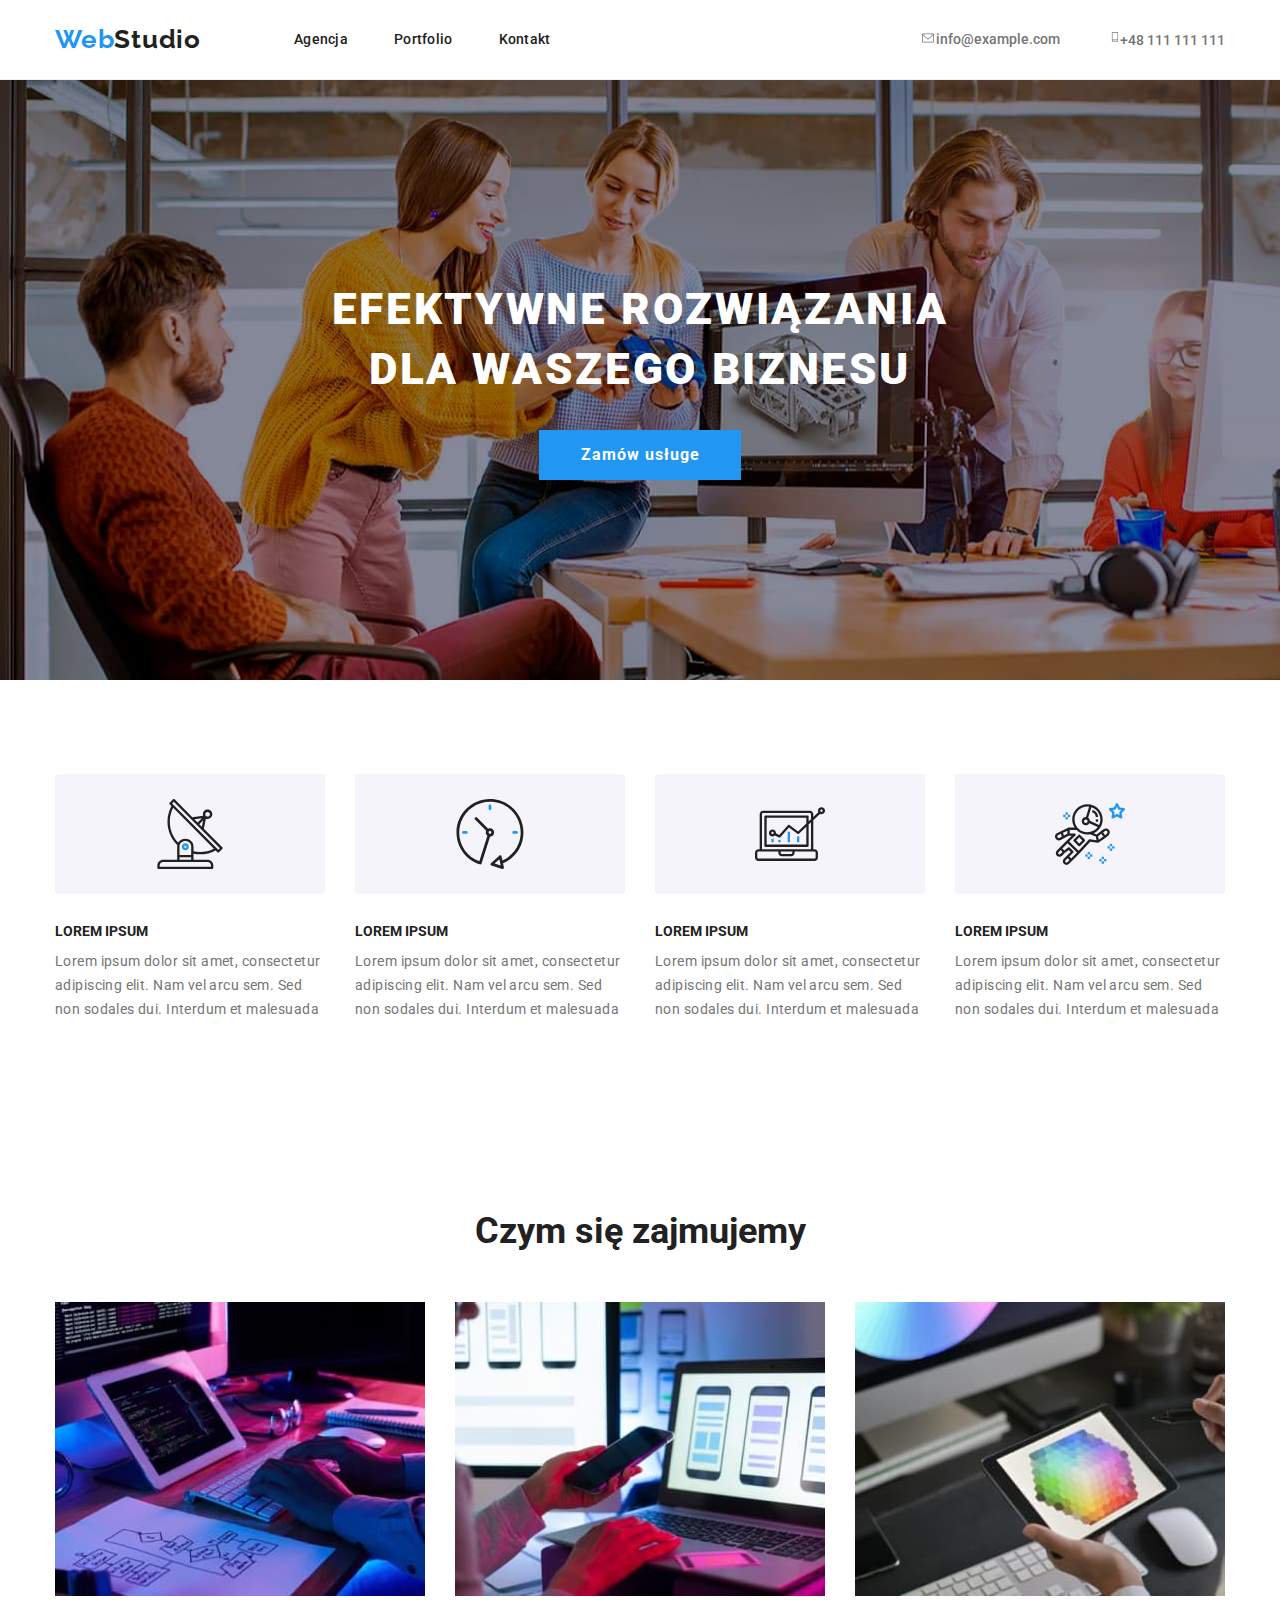
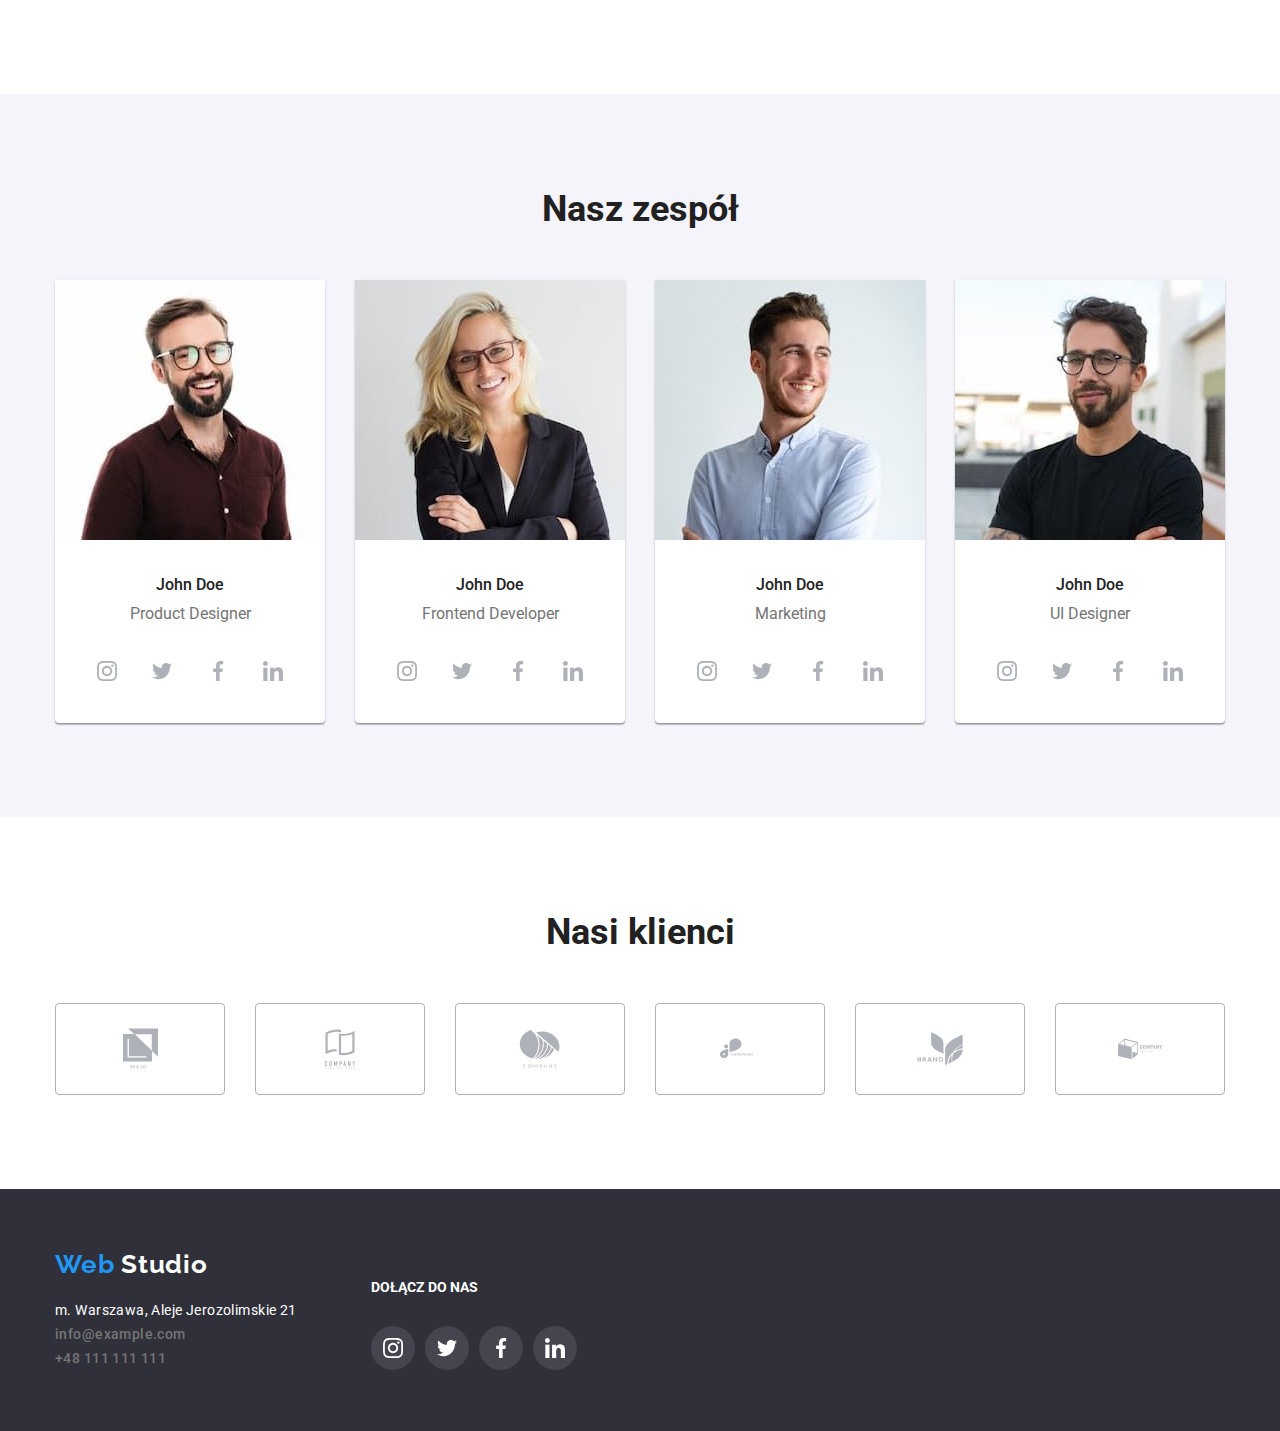
==== commit b9030b0e: "Homework #4" ====
--- a/index.html
+++ b/index.html
@@ -39,16 +39,14 @@
         </nav>
         <ul class="header-link hl2">
           <li>
-            <svg class="envelope" width="16px" height="12px">
+            <a href="info@example.com" class="link envelope"><svg width="16px" height="12px">
               <use xlink:href="./images/icons.svg#icon-envelope-1"></use>
-            </svg>
-            <a href="info@example.com" class="link envelope">info@example.com</a>
+            </svg>info@example.com</a>
           </li>
           <li>
-            <svg width="10px" height="16px" class="smartphone">
+            <a href="tel:+48111111111" class="link smartphone"><svg width="10px" height="16px">
               <use xlink:href="./images/icons.svg#icon-smartphone"></use>
-            </svg>
-            <a href="tel:+48111111111" class="link smartphone">+48 111 111 111</a>
+            </svg>+48 111 111 111</a>
           </li>
         </ul>
       </div>
@@ -335,7 +333,8 @@
     <footer>
       <div class="footer">
         <div class="container">
-          <div>
+          <div class="footer-display">
+            <div>
             <div class="footer-logo">
               <a href="./index.html" class="logo"
                 >Web<span class="logo-2"> Studio</span></a
@@ -355,6 +354,28 @@
               </address>
             </div>
           </div>
+          <div class="footer-socials">
+            <h3 class="h3 logo-2">Dołącz do nas</h3>
+            <div class="we-svg footer-sm">
+                    <div class="svg-circle footer-svg">
+                  <svg width="20px" height="20px">
+                <use xlink:href="./images/icons.svg#icon-instagram-2"></use>
+              </svg></div>
+               <div class="svg-circle footer-svg">
+                  <svg width="20px" height="20px">
+                <use xlink:href="./images/icons.svg#icon-twitter-1"></use>
+              </svg></div>
+               <div class="svg-circle footer-svg">
+                  <svg width="20px" height="20px">
+                <use xlink:href="./images/icons.svg#icon-facebook-1"></use>
+              </svg></div>
+               <div class="svg-circle footer-svg">
+                  <svg width="20px" height="20px">
+                <use xlink:href="./images/icons.svg#icon-linkedin-1"></use>
+              </svg></div>
+                  </div>
+                  </div>
+          </div>
         </div>
       </div>
     </footer>
--- a/css/styles.css
+++ b/css/styles.css
@@ -5,6 +5,7 @@
   --background: #ffffff;
   --portfolio-button: #f5f4fa;
   --our-clients:#AFB1B8;
+  --footer-color:#2F303A;
 }
 
 * {
@@ -71,9 +72,13 @@
 
 .envelope,
 .smartphone {
-  margin-right: 10px;
-  fill: #757575;
-}
+ fill: #757575;
+}
+
+..envelope::before,
+.smartphone::before {
+}
+
 .envelope:hover,
 .smartphone:hover,
 .envelope:focus,
@@ -321,7 +326,7 @@
 }
 
 .footer {
-  background-color: #2f303a;
+  background-color: var(--footer-color);
   padding-top: 60px;
   padding-bottom: 60px;
 }
@@ -342,7 +347,7 @@
 }
 
 .logo-2 {
-  color: #ffffff;
+  color: var(--background)
 }
 
 .logo:visited {
@@ -357,7 +362,7 @@
   font-size: 14px;
   line-height: 1.71;
   font-style: normal;
-  color: #ffffff;
+  color: var(--background);
   letter-spacing: 0.03em;
 }
 
@@ -365,7 +370,35 @@
   padding: 0;
   margin: 9 0 0 0;
 }
-
+.footer-svg {
+  background-color: rgba(255, 255, 255, 0.1);
+  fill: var(--background);
+}
+
+.footer-svg:focus,
+.footer-svg:hover {
+  fill: var(--background);
+  background-color: var(--accent-color);
+}
+
+.footer-display {
+  display: flex;
+  align-items: center;
+ }
+
+.footer-socials {
+  justify-content: flex-start;
+  margin-left: 70px;
+  width: 206px;
+}
+
+.footer-sm {
+  padding: 20px 0 0 0;
+  display: flex;
+  justify-content: space-between;
+
+
+}
 .ul-button {
   display: flex;
   align-content: center;
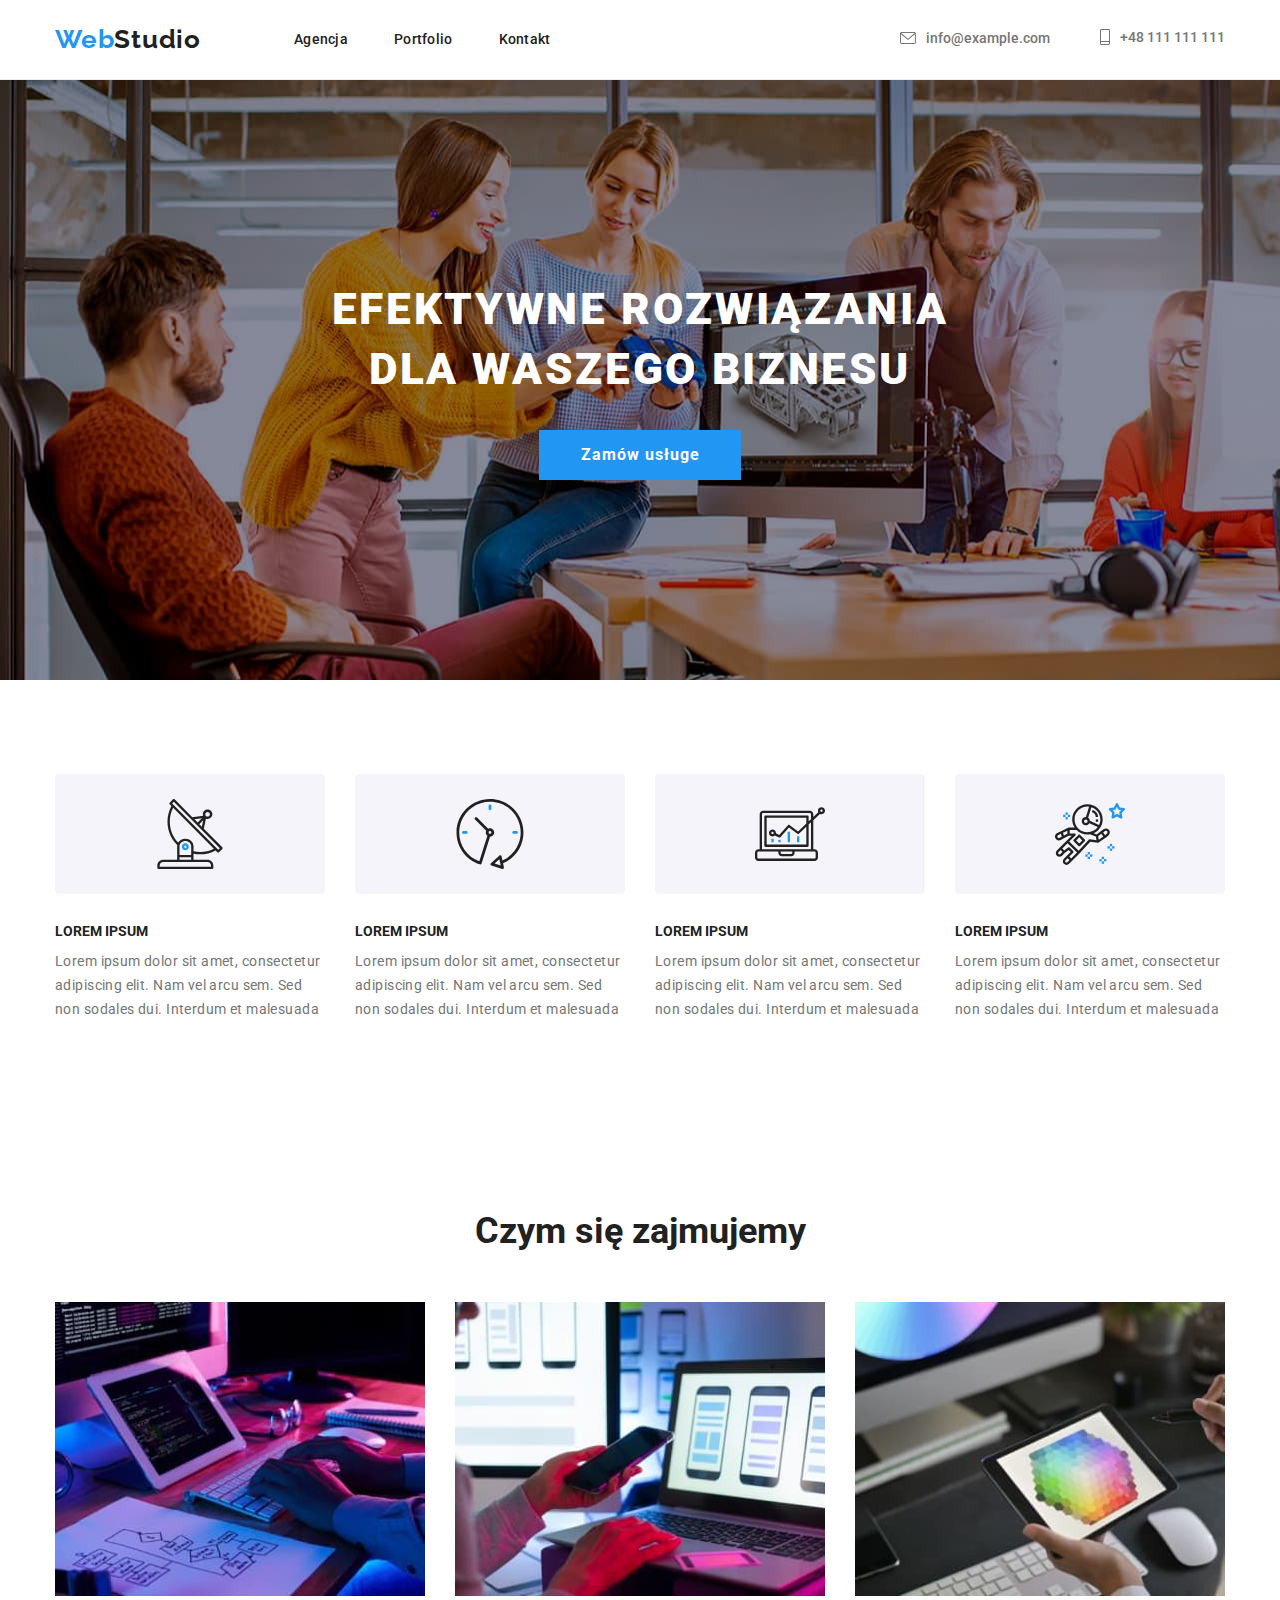
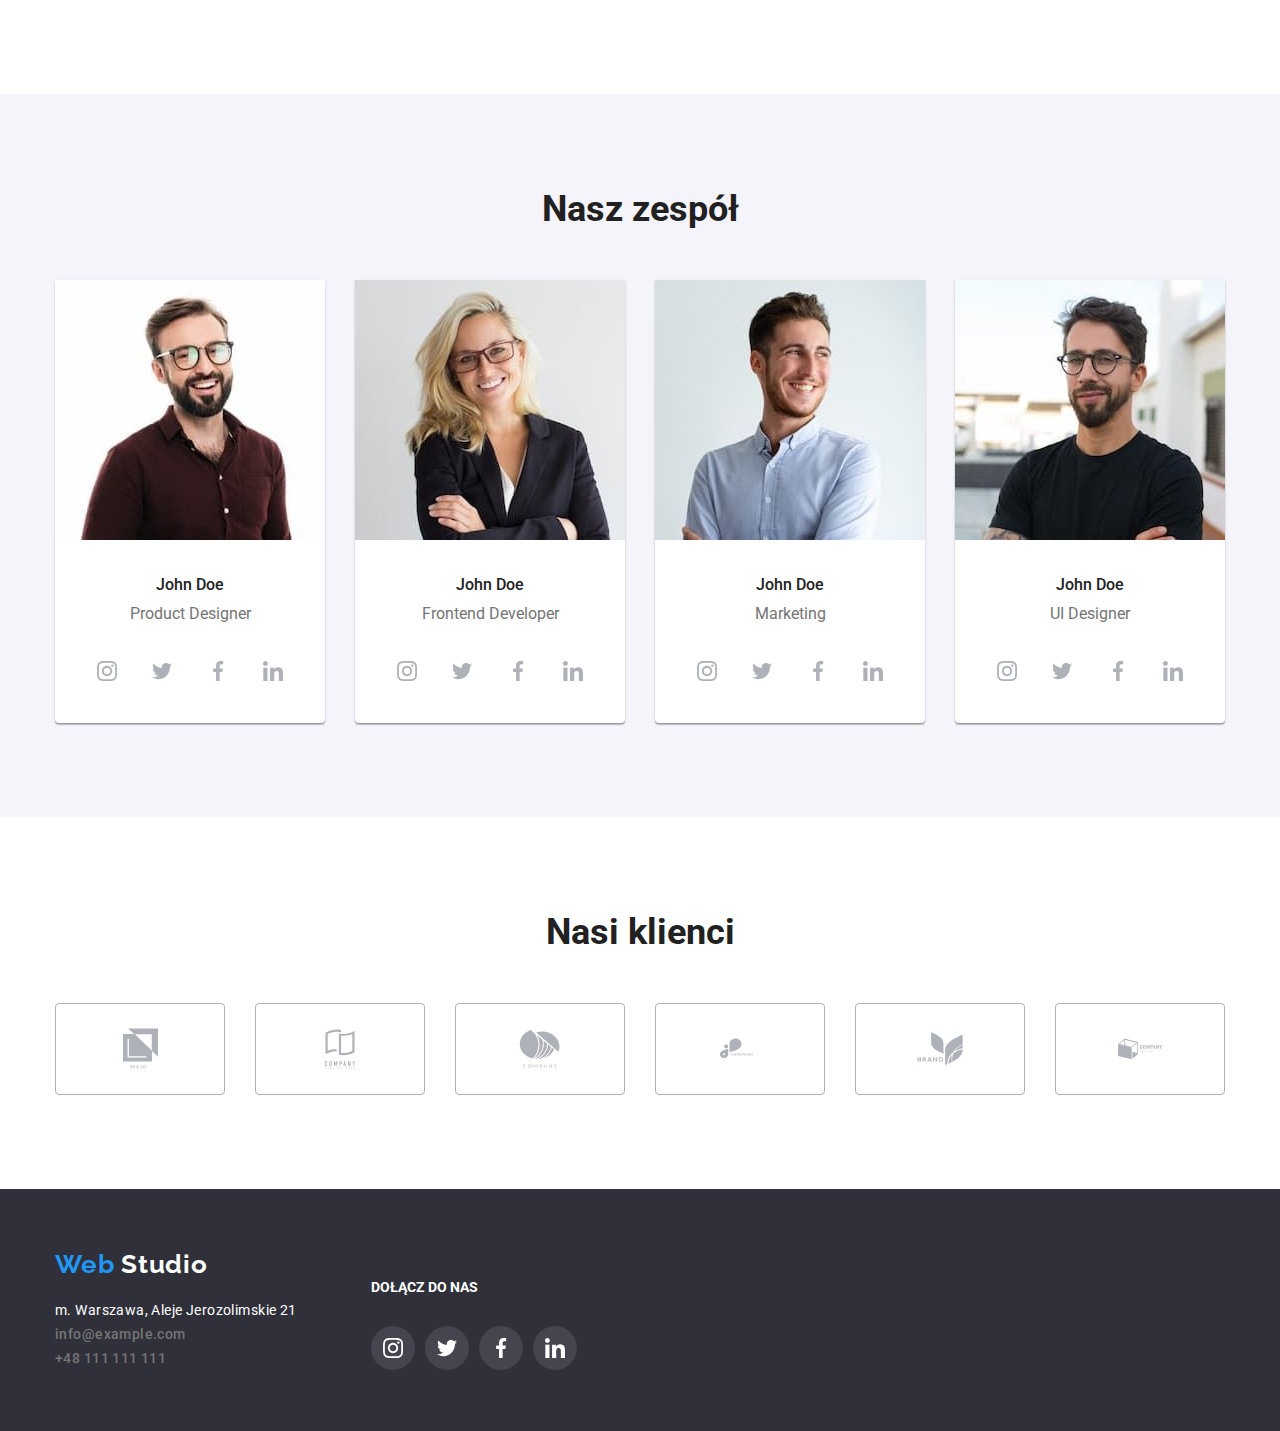
==== commit 1476caef: "Final attempt to homework#4" ====
--- a/index.html
+++ b/index.html
@@ -39,12 +39,12 @@
         </nav>
         <ul class="header-link hl2">
           <li>
-            <a href="info@example.com" class="link envelope"><svg width="16px" height="12px">
-              <use xlink:href="./images/icons.svg#icon-envelope-1"></use>
+            <a href="info@example.com" class="link envelope"><svg class="header-svg" width="16px" height="12px">
+              <use xlink:href="./images/icons.svg#icon-envelope"></use>
             </svg>info@example.com</a>
           </li>
           <li>
-            <a href="tel:+48111111111" class="link smartphone"><svg width="10px" height="16px">
+            <a href="tel:+48111111111" class="link smartphone"><svg class="header-svg" width="10px" height="16px">
               <use xlink:href="./images/icons.svg#icon-smartphone"></use>
             </svg>+48 111 111 111</a>
           </li>
--- a/css/styles.css
+++ b/css/styles.css
@@ -70,20 +70,28 @@
   justify-content: flex-end;
 }
 
+.header-svg {
+  margin-right: 10px;
+ }
+
 .envelope,
 .smartphone {
- fill: #757575;
-}
-
-..envelope::before,
+ fill: var(--less-i-tex);
+ display: inline-flex;
+ justify-content: center;
+ align-items: center;
+} 
+
+.envelope::before,
 .smartphone::before {
+  fill: var(--less-i-tex);
 }
 
 .envelope:hover,
 .smartphone:hover,
 .envelope:focus,
 .smartphone:focus {
-  fill: var(--accent-color);
+  stroke: var(--accent-color);
 }
 
 .menu-nav-link {
